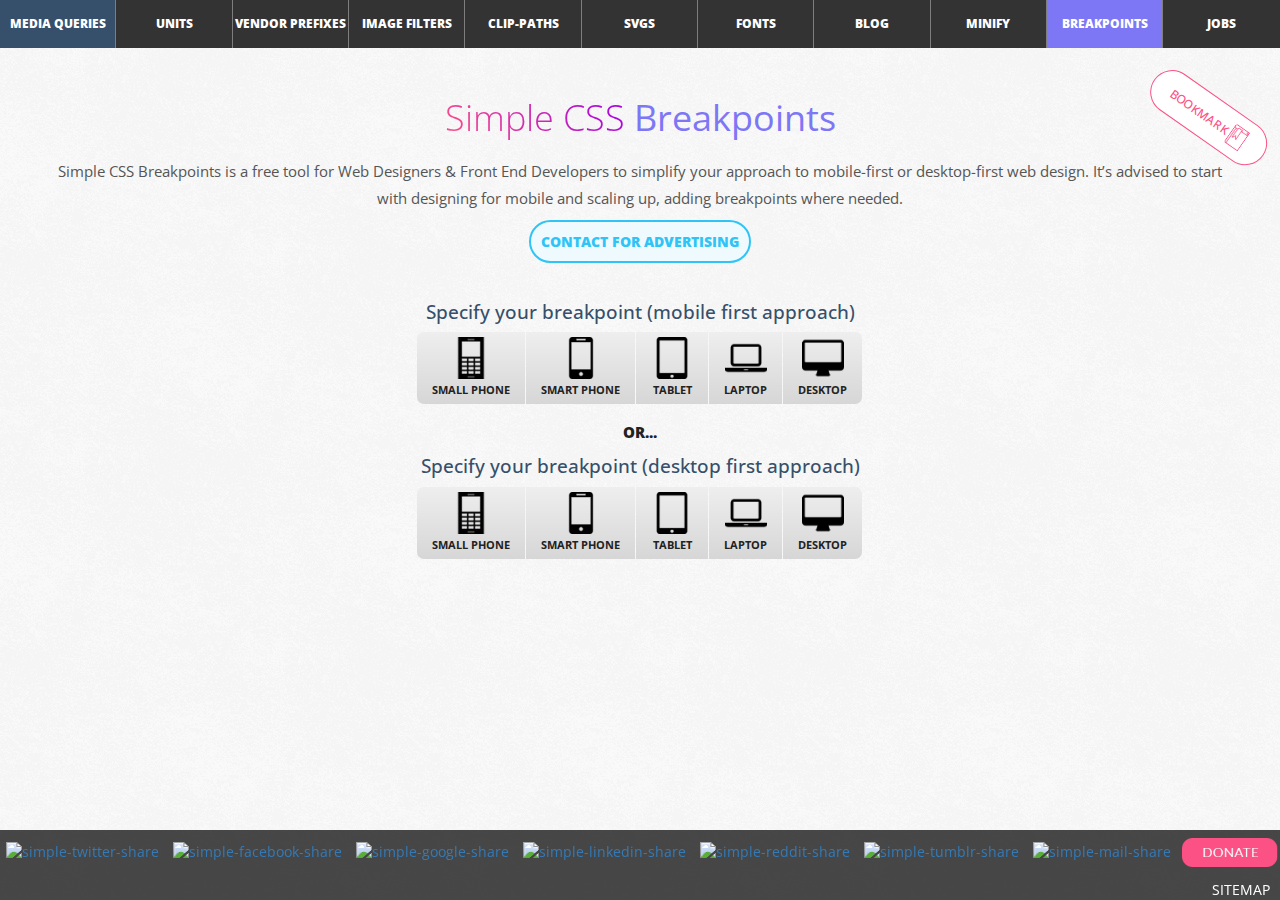
==== breakpoints.html @ bc3129d6 "all" ====
<!doctype html>
<html lang="en-US" class="export">
<head>
<script async src="//pagead2.googlesyndication.com/pagead/js/adsbygoogle.js"></script>
<script>
//window.location = "http://www.simplecss.eu/breakpoints.html";
</script>
  <meta charset="utf-8">
  <meta http-equiv="pragma" content="no-cache" />
  <meta http-equiv="X-UA-Compatible" content="IE=edge,chrome=1">
  <meta name="viewport" content="width=device-width">

  <meta name="description" content="CSS Browser Breakpoint Media Query Generator for creating media queries for the common browser breakpoint dimensions.">
  <title>CSS browser breakpoints generator</title>

  <meta itemprop="name" content="Simple CSS">
  <meta itemprop="description" content="Simple CSS Generator for returning CSS code for media queries, vendor prefixes and browser breakpoints.">
  <meta property="og:title" content="Simple CSS">
  <meta property="og:url" content="http://simplecss.eu">
  <meta property="og:site_name" content="Simple CSS">
  <meta property="og:description" content="Simple CSS Generator for returning CSS code for media queries, vendor prefixes and browser breakpoints.">
  <meta name="twitter:site" content="@simplecss">
  <meta name="twitter:description" content="Simple CSS Generator for returning CSS code for media queries, vendor prefixes and browser breakpoints.">
  <meta name="twitter:title" content="Simple CSS">
  <meta name="twitter:url" content="http://simplecss.eu">
  <meta name="twitter:creator" content="@michaelgannon90">
  <meta name="keywords" content="simple, css, css media query generator, generator, easy css, tool, productivity, template, popular, devices">

  <meta name="keywords" content="simple, css, css media query generator, generator, easy css, tool, productivity, template, popular, devices">
  <meta name="description" content="A simple CSS media query generator for every device. It also includes typical browser breakpoint sizes.">

  <script src="https://code.jquery.com/jquery-2.2.3.min.js"></script>

  <!-- Latest compiled and minified CSS -->
  <link rel="stylesheet" href="https://maxcdn.bootstrapcdn.com/bootstrap/3.3.7/css/bootstrap.min.css" integrity="sha384-BVYiiSIFeK1dGmJRAkycuHAHRg32OmUcww7on3RYdg4Va+PmSTsz/K68vbdEjh4u" crossorigin="anonymous">

  <!-- Latest compiled and minified JavaScript -->
  <script src="https://maxcdn.bootstrapcdn.com/bootstrap/3.3.7/js/bootstrap.min.js" integrity="sha384-Tc5IQib027qvyjSMfHjOMaLkfuWVxZxUPnCJA7l2mCWNIpG9mGCD8wGNIcPD7Txa" crossorigin="anonymous"></script>

    <!-- Isotope does not require any CSS files -->
  <link rel="stylesheet" href="css/master.css?ver=1.1" media="screen">
  <link href='https://fonts.googleapis.com/css?family=Open+Sans:400,300,700' rel='stylesheet' type='text/css'>
</head>


<body id="main-container" class="page--index" data-page="index">
    <a id="bookmarkme" href="#" rel="sidebar" title="bookmark this page"><span id="b-text">Bookmark</span><img id="bookmark" alt="simple-bookmark" src="img/agenda.png"> </a>

<div id="pagina">
        <div class="barra-menu">
            <!-- Boton Desplegar/Replegar menú -->  <a href="#" id="btn-drop" class="btn-menu aln-centro">MENU</a>  
            <!-- Menú de navegación -->
            <ul id="submenu" class="lista-menu aln-centro">
                <li><a id="med" href="index.html">Media Queries</a></li>
                <li><a id="pxtoems" href="pxtoems.html">Units</a></li>
                <li><a id="ven" href="prefix.html">Vendor Prefixes</a></li>
                <li><a id="fil" href="filter.html">Image Filters</a></li>
                <li><a id="clip" href="clip-path.html">Clip-paths</a></li>
                <li><a id="svg" href="svg-generator.html">SVGs</a></li>
                <li><a id="fonts" href="fontface-generator.html">Fonts</a></li>
                <li><a target="_blank" id="blog" href="http://blog.simplecss.eu">Blog</a></li>
                <li><a id="min" href="minify.html">Minify</a></li>
                <li><a id="break" href="breakpoints.html" style="background-color: #7D77F6;">Breakpoints</a></li>
                <li><a id="job" href="jobs.php">Jobs</a></li>
            </ul>
        </div>
    </div>

<div class="hero">
<div class="primary-content">
  <script async src="//pagead2.googlesyndication.com/pagead/js/adsbygoogle.js"></script>
<!-- Responsive -->
<ins class="adsbygoogle"
     style="display:block"
     data-ad-client="ca-pub-3919315193284770"
     data-ad-slot="5046702043"
     data-ad-format="auto"></ins>

<script async src="//pagead2.googlesyndication.com/pagead/js/adsbygoogle.js"></script>
<!-- Responsive -->
<ins class="adsbygoogle"
     style="display:block"
     data-ad-client="ca-pub-3919315193284770"
     data-ad-slot="5046702043"
     data-ad-format="auto"></ins>
<script>
(adsbygoogle = window.adsbygoogle || []).push({});
</script>
  <h1 id="title" style="color: #7D77F6;">
    <span id="simple">Simple CSS</span> Breakpoints</h1>
    <p id="simple-intro">Simple CSS Breakpoints is a free tool for Web Designers & Front End Developers to simplify your approach to mobile-first or desktop-first web design. It’s advised to start with designing for mobile and scaling up, adding breakpoints where needed.

    </p>
    <p id="simple-intro-partner">
      <a href="https://mail.google.com/mail/?view=cm&fs=1&tf=1&to=hello@simplecss.eu">
        Contact for Advertising
      </a>
    </p>

  <div id="options-container">
          
          <div class="big-demo" data-js-module="hero-demo">
            <h3 id="sel-plat">Specify your breakpoint (mobile first approach)</h3>
            <div class="ui-group">
              <div id="breakpoints" class="button-group">
                <button value="Mobile" class="button is-checked" data-filter="*" onclick="smallPhone(this.value);"><img alt="small phone button" id="plat-img" src="img/small-phone.png"><br><span id="all">Small Phone</span></button>
                <button value="Mobile" class="button" data-filter=".iOS" onclick="smartPhone(this.value);"><img id="plat-img" alt="smart phone button" src="img/smart-phone.png"><br><span id="all">Smart phone</span></button>
                <button value="Mobile" class="button" data-filter=".android" onclick="tablet(this.value);"><img id="plat-img" alt="tablet button" src="img/tablet.png"><br><span id="all">Tablet</span></button>
                <button value="Mobile" class="button" data-filter=".windows" onclick="laptop(this.value);"><img id="plat-img" alt="laptop button" src="img/laptop.png"><br><span id="all">Laptop</span></button>
                <button value="Mobile" class="button" id="screen-button" onclick="largeDesktop(this.value);"><img id="plat-img" alt="desktop button" src="img/desktop.png"><br><span id="all">Desktop</span>
                </button>
              </div>
            </div>
              
            <h3 id="or">or...</h3>
            <h3 id="sel-plat">Specify your breakpoint (desktop first approach)</h3>
            <div class="ui-group">
              <div id="breakpoints" class="button-group">
                <button value="Desktop" class="button is-checked" data-filter="*" onclick="smallPhone(this.value);"><img alt="small phone button" id="plat-img" src="img/small-phone.png"><br><span id="all">Small Phone</span></button>
                <button value="Desktop" class="button" data-filter=".iOS" onclick="smartPhone(this.value);"><img id="plat-img" alt="smart phone button" src="img/smart-phone.png"><br><span id="all">Smart phone</span></button>
                <button value="Desktop" class="button" data-filter=".android" onclick="tablet(this.value);"><img id="plat-img" alt="tablet button" src="img/tablet.png"><br><span id="all">Tablet</span></button>
                <button value="Desktop" class="button" data-filter=".windows" onclick="laptop(this.value);"><img id="plat-img" alt="laptop button" src="img/laptop.png"><br><span id="all">Laptop</span></button>
                <button value="Desktop" class="button" id="screen-button" onclick="largeDesktop(this.value);"><img id="plat-img" alt="desktop button" src="img/desktop.png"><br><span id="all">Desktop</span>
                </button>
              </div>
            </div>
<!--             <div id="qards">
              <a href="http://designmodo.com/shop/?u=2593" rel="nofollow" title="Shop" target="_blank"><img alt="affiliate-ad" src="http://designmodo.com/img/affiliate/shop_125_125.jpg" border="0"  width="125" height="125" alt="Shop" /></a>
            </div>
            <div id="flat">
              <a href="http://designmodo.com/shop/?u=2593" rel="nofollow" title="Slides" target="_blank"><img alt="affiliate-ad" src="http://designmodo.com/img/affiliate/slides_125_125.jpg" border="0"  width="125" height="125" alt="Slides" /></a>
            </div> 
            <div id="shop">
              <a href="http://designmodo.com/shop/?u=2593" rel="nofollow" title="Qards" target="_blank"><img alt="affiliate-ad" src="http://designmodo.com/img/affiliate/qards_125_125.jpg" border="0"  width="125" height="125" alt="Qards" /></a>
            </div>
            <div id="slides">
              <a href="http://designmodo.com/shop/?u=2593" rel="nofollow" title="Flat UI Pro" target="_blank"><img alt="affiliate-ad" src="http://designmodo.com/img/affiliate/flatui_125_125.jpg" border="0"  width="125" height="125" alt="Flat UI Pro" /></a>
            </div>  -->

              <div class="big-demo" data-js-module="hero-demo">

              <!-- Modal -->
              <div id="myModal" class="modal fade" role="dialog">
                <div class="modal-dialog">

                  <!-- Modal content-->
                  <div class="modal-content">
                    <div class="modal-header">
                      <button type="button" class="close" data-dismiss="modal">&times;</button>
                      <h4 class="modal-title">Here is your Browser breakpoint</h4>
                    </div>
                    <div class="modal-body">
                      <p>
                        <textarea id="gen-media" class="copyTarget" style="width: 100%; resize: none;"></textarea>
                      </p>
                    </div>
                    <div class="modal-footer">
                      <button type="button" class="btn btn-default" data-dismiss="modal">Close</button>
                      <button id="copy-button" class="btn btn-primary" data-clipboard-action="copy" data-clipboard-target="textarea">Copy</button>
                    </div>
                  </div>

                </div>
              </div>

        </div>
        </div>

  </div>

</div>

    </div>
  </div>

  </div>

<!-- Looking for isotope.js? Use isotope.pkgd.min.js -->
<!-- Isotope does NOT require jQuery. But it does make things easier -->

<!-- <script src="js/isotope-docs.min.js"></script> -->
<script src="js/master.js?ver=1.1"></script>
<!-- <script src="js/clipboard.min.js"></script> -->

<script>
  (function(i,s,o,g,r,a,m){i['GoogleAnalyticsObject']=r;i[r]=i[r]||function(){
  (i[r].q=i[r].q||[]).push(arguments)},i[r].l=1*new Date();a=s.createElement(o),
  m=s.getElementsByTagName(o)[0];a.async=1;a.src=g;m.parentNode.insertBefore(a,m)
  })(window,document,'script','https://www.google-analytics.com/analytics.js','ga');

  ga('create', 'UA-83159967-2', 'auto');
  ga('send', 'pageview');

</script>

<script type="text/javascript">

$('.grid').isotope({
    masonry: {
    columnWidth: '.grid-sizer',
    gutter: '.gutter-sizer'
  },
  itemSelector: '.grid-item',
  percentPosition: true
});

$(window).resize(function () {

  if ($('#myModal').hasClass('in')){
    var viewportWidth = $(window).width();
    var viewportHeight = $(window).height();

    getMediaQuery(viewportWidth, viewportHeight);
  }
});

function yourScreen(){
  var viewportWidth = $(window).width();
  var viewportHeight = $(window).height();

  getMediaQuery(viewportWidth, viewportHeight);
}

function yourAR(){
  var viewportWidth = $(window).width();
  var viewportHeight = $(window).height();
  var ar = viewportWidth/viewportHeight;

  var widthValue = Math.round(viewportWidth/viewportWidth*ar);
  var heightValue = Math.round(viewportWidth/viewportHeight*ar);


  var media = "@media only screen ";
  var maxWidth = "   " + "and (device-aspect-ratio: " + heightValue + "/" + widthValue + ")" + "{";
  var css = "   " + "/* Styles here */" ;
  var brack = "\n" + "}";

   $('#gen-media').text(media + "\n" + maxWidth + "\n" + css + brack);
      $('#myModal').modal();
}

  var clipboard = new Clipboard('.btn', {
        target: function() {
            return document.querySelector('textarea#gen-media');
        }
    });

    $( "#copy-button" ).click(function() {
      $("#copy-button").text("Copied!");
      $("#copy-button").css("background-color", "#FC5185").css("border-color", "#FC5185").css("font-weight", "900");
    });

    clipboard.on('success', function(e) {
        //console.log(e);
    });

    clipboard.on('error', function(e) {
        //console.log(e);
    });
</script>

<footer id="footer-container">
    <div id="share-buttons">

     <!-- Twitter -->
    <a href="https://twitter.com/share?url=http://simplecss.eu&amp;text=CSS%20Generator:%20&amp;hashtags=simplecss" target="_blank">
        <img alt="simple-twitter-share" src="https://simplesharebuttons.com/images/somacro/twitter.png" alt="Twitter" />
    </a>

    <!-- Facebook -->
    <a href="http://www.facebook.com/sharer.php?u=http://simplecss.eu" target="_blank">
        <img alt="simple-facebook-share" src="https://simplesharebuttons.com/images/somacro/facebook.png" alt="Facebook" />
    </a>
    
    <!-- Google+ -->
    <a href="https://plus.google.com/share?url=http://simplecss.eu" target="_blank">
        <img alt="simple-google-share" src="https://simplesharebuttons.com/images/somacro/google.png" alt="Google" />
    </a>
    
    <!-- LinkedIn -->
    <a href="http://www.linkedin.com/shareArticle?mini=true&amp;url=http://simplecss.eu" target="_blank">
        <img alt="simple-linkedin-share" src="https://simplesharebuttons.com/images/somacro/linkedin.png" alt="LinkedIn" />
    </a>
    
    <!-- Reddit -->
    <a href="http://reddit.com/submit?url=http://simplecss.eu&amp;title=Simple Share Buttons" target="_blank">
        <img alt="simple-reddit-share" src="https://simplesharebuttons.com/images/somacro/reddit.png" alt="Reddit" />
    </a>

    
    <!-- Tumblr-->
    <a href="http://www.tumblr.com/share/link?url=http://simplecss.eu&amp;title=Simple Share Buttons" target="_blank">
        <img alt="simple-tumblr-share" src="https://simplesharebuttons.com/images/somacro/tumblr.png" alt="Tumblr" />
    </a>


    <!-- Email -->
    <a href="mailto:?Subject=Simple Share Buttons&amp;Body=I%20saw%20this%20and%20thought%20of%20you!%20 http://simplecss.eu">
        <img alt="simple-mail-share" src="https://simplesharebuttons.com/images/somacro/email.png" alt="Email" />
    </a>

    <form id="donate-button" action="https://www.paypal.com/cgi-bin/webscr" method="post" target="_top">
      <input type="hidden" name="cmd" value="_s-xclick">
      <input type="hidden" name="hosted_button_id" value="CU55YNWUKVAQU">
      <input id="donate" type="image" src="img/button.png" border="none" name="submit" alt="PayPal - The safer, easier way to pay online!">
    </form>
    <a id="sitemap" href="sitemap.html">
        Sitemap    
    </a>
    
</div>

</footer>

<script type="text/javascript">
  var images = ['1.png', '2.png', '3.png', '4.png', '5.png', '6.png', '7.png', '8.png', '9.png', '10.png', '11.png', '12.png', '13.png', '15.png', '18.png' , '19.png' , '20.png' , '21.png' , '22.png' , '23.png' , '24.png' , '25.png' , '26.png' , '27.png' ];

 $('body').css({'background-image': 'url(img/' + images[Math.floor(Math.random() * images.length)] + ')'});
</script>
<script>
$(document).ready(function () {
      
    /* Toggle menú de móviles  */
    $('#btn-drop').on('click', function (e) {
        e.preventDefault();
        $('#submenu').slideToggle(500);
    }); // fin click
    
    /* Hacer visible el menú al agrandar */
    $(window).resize(function () {
        if (innerWidth >= 480) {
            if ($('#submenu').css('display') == 'none') {
                $('#submenu').removeAttr('style');
            }
        }
    }); // fin resize
});
</script>
</body>
</html>
---- css/master.css ----
@charset "UTF-8";h3#prompt,ul.topnav li a{font-weight:900;text-align:center;text-transform:uppercase}h1:first-child,h3#prompt{margin-top:0}a#bookmarkme,h3#or,h3#prompt,h4,span#link,ul.topnav li a{text-transform:uppercase}.menu,.site-nav,.vertical-list{list-style:none}.barra-menu,svg:not(:root),ul.topnav{overflow:hidden}.glyphicon,body{-moz-osx-font-smoothing:grayscale}.form-control-feedback,.notification,.static-banner,a.btn.disabled,fieldset[disabled] a.btn{pointer-events:none}@font-face{font-family:courier;src:url(../fonts/courier.ttf)}body{-webkit-font-smoothing:antialiased;height:100vh;font-family:'Open Sans',sans-serif!important}p#simple-intro{line-height:1.8;color:#555;font-size:15px;margin:0 0 10px;padding:10px;text-align:center}div#flat,div#qards{position:fixed;left:0}div#filter-container{padding-bottom:60px}div#qards,div#shop{top:45%}div#flat,div#slides{top:70%}div#shop,div#slides{position:fixed;right:0}h3#prompt{font-size:15px;color:#fc5185}@media only screen and (max-width :1355px){div#flat,div#qards,div#shop,div#slides{display:none}}a#bookmarkme:focus,a#bookmarkme:hover,a#mail-link:hover{color:#fc5185!important}a#mail-link{color:#3d289b}.grid-item,.grid-sizer{width:22%}.gutter-sizer{width:4%}div#nav{text-align:center;background:rgba(0,0,0,.7);position:fixed;top:0;width:100%;padding:10px;z-index:10}span#modalFooter{font-size:14px;color:#9a9a9a}ul.topnav{list-style-type:none;margin:0;padding:0;background-color:#333;text-align:center}button,hr,input{overflow:visible}ul.topnav li{display:inline}ul.topnav li a{display:inline-block;color:#fff;padding:14px 16px;text-decoration:none;transition:.3s;font-size:13px}span#quick,span#quick-height,span#quick-width{-webkit-transition:all .5s ease-in-out;-moz-transition:all .5s ease-in-out;-o-transition:all .5s ease-in-out;-ms-transition:all .5s ease-in-out}ul.topnav li a:hover{background-color:#fc5185}ul.topnav li.icon{display:none}@media screen and (max-width:680px){ul.topnav li:not(:first-child){display:none}ul.topnav li.icon{float:right;display:inline-block}ul.topnav.responsive{position:relative}ul.topnav.responsive li.icon{position:absolute;right:0;top:0}ul.topnav.responsive li{float:none;display:inline}ul.topnav.responsive li a{display:block;text-align:center}}img#bookmark{width:22px}span#b-text{position:relative;top:2px}a#bookmarkme{position:absolute;top:80px;right:20px;font-weight:500;color:#fc5185;font-size:12px;background:#fff;padding:10px 20px;border-radius:120px;border:1px solid #fc5185;-webkit-transform-origin:0 0;-moz-transform-origin:0 0;-ms-transform-origin:0 0;-o-transform-origin:0 0;transform-origin:0 0;-webkit-transform:rotate(-35deg) translate(-92px,22px);-moz-transform:rotate(-35deg) translate(-92px,22px);-ms-transform:rotate(-35deg) translate(-92px,22px);-o-transform:rotate(-35deg) translate(-92px,22px);transform:rotate(35deg) translate(22px,-38px)}.buy-button,form{position:relative}span#quick,span#quick-height,span#quick-width{visibility:hidden;opacity:0;transition:all .5s ease-in-out}span#link{color:#fff;padding:0 36px;font-weight:900;font-size:13px}h3#or{text-align:center;font-weight:900;color:#222;font-size:15px;margin-top:5px;margin-bottom:-5px}div#options-container{margin-top:50px}h5.name{display:none}img#plat-img{width:42px}form{top:43px}input#donate{width:100px}button#screen-button{border-radius:0 .5em .5em 0}button.button{outline:0!important}.grid{margin-left:40px;margin-bottom:120px}div#share-buttons{background:rgba(51,51,51,.9)!important}textarea#gen-media{font-family:courier;font-weight:900;font-size:16px;background:#333;color:#fff;outline:0!important;height:200px}::selection{background:#FC5185;color:#F5F5F5}#share-buttons img{width:40px;padding:5px;border:0!important;display:inline;text-align:center!important;margin-top:-14px}#share-buttons,.buy-button,.buy-button__price,.call-out:before,.grid--counting .grid-item:before,.grid-item .number,.grid-multi-item .number,.quick-holder,.ui-group,h1#title,h3#sel-plat,input#search{text-align:center}article,aside,details,figcaption,figure,footer,header,main,menu,nav,section,summary{display:block}audio,canvas,progress,video{display:inline-block}a:active,a:hover{outline:0}abbr[title]{text-decoration:underline;text-decoration:underline dotted}mark{color:#000}@media only screen and (max-width :880px){a#bookmarkme{display:none}}.buy-button,.buy-button__for,.duo:after{display:block}button,input,select,textarea{font:inherit;margin:0}input#search{width:100%;font-size:20px;outline:0!important;border-radius:.5em;border:1px solid #e2e2e2}[type=reset],[type=submit],button,html [type=button]{-webkit-appearance:button}[type=button]::-moz-focus-inner,[type=reset]::-moz-focus-inner,[type=submit]::-moz-focus-inner,button::-moz-focus-inner{border-style:none;padding:0}[type=button]:-moz-focusring,[type=reset]:-moz-focusring,[type=submit]:-moz-focusring,button:-moz-focusring{outline:ButtonText dotted 1px}legend{box-sizing:border-box;max-width:100%;white-space:normal}[type=checkbox],[type=radio]{box-sizing:border-box;padding:0}[type=number]::-webkit-inner-spin-button,[type=number]::-webkit-outer-spin-button{height:auto}[type=search]{-webkit-appearance:textfield;outline-offset:-2px}[type=search]::-webkit-search-cancel-button,[type=search]::-webkit-search-decoration{-webkit-appearance:none}::-webkit-input-placeholder{color:inherit;opacity:.54}::-webkit-file-upload-button{-webkit-appearance:button;font:inherit}html,pre code{line-height:1.5}html.export{font-family:sans-serif;font-size:15px}.element-item.windows{background:#00adef}.element-item.android{background:#a4c639}.element-item.iOS{background:#bebebe}a,a code{color:#FB4;text-decoration:none}a:active,a:active code{color:#1FB;background:#161615}h4{letter-spacing:.1em}code,pre{background:#161615}code{line-height:1.2}pre code{background:0 0}a code{background:#A2C;color:#fff}a:hover code{color:#fff;background:#D26}@media screen and (min-width:768px){html{font-size:19px}html.export{font-size:16px}code,kbd,pre{font-size:15px}}code .string,code .tag .value{color:#0C4}code .cp,code .literal,code .number{color:#38F}code .keyword{color:#F73}code .attribute,code .kd{color:#DC8}code .title{color:#9CF}code .params{color:#98D}code .regexp{color:#FC8}code .o{color:#F63}code .nb{color:#AA97AC}code .built_in{color:#DD8}code .comment{color:#999;font-style:italic}.icon,[data-icon]:before{font-family:icomoon;speak:none;font-style:normal;font-variant:normal;line-height:1;-webkit-font-smoothing:antialiased;font-weight:400;text-transform:none}code .tag{color:#6CF}code .id{color:#ABC}code .class,code .selector-class{color:#C95}code .rules{color:#FED}code .m{color:#DE8E50}code .nd{color:#9FAD7E}code .hexcolor{color:#F63}code .at_rule{color:#088}code .isotope_var{color:#F3F}code .jquery_var{color:#DF8}code .isotope_keyword{color:#0FF;text-decoration:underline}.code-display code{font-size:18px}@font-face{font-family:Texta;font-weight:700;font-style:normal;src:url(../fonts/2D333F_0_0.woff2) format('woff2'),url(../fonts/2D333F_0_0.woff) format('woff')}@font-face{font-family:Texta;font-weight:400;font-style:italic;src:url(../fonts/2D333F_1_0.woff2) format('woff2'),url(../fonts/2D333F_1_0.woff) format('woff')}@font-face{font-family:Texta;src:url(../fonts/2D333F_2_0.woff2) format('woff2'),url(../fonts/2D333F_2_0.woff) format('woff')}@font-face{font-family:icomoon;src:url(../fonts/icomoon.eot);src:url(../fonts/icomoon.eot?#iefix) format('embedded-opentype'),url(../fonts/icomoon.woff) format('woff'),url(../fonts/icomoon.ttf) format('truetype'),url(../fonts/icomoon.svg#icomoon) format('svg');font-weight:400;font-style:normal}[data-icon]:before{content:attr(data-icon)}.buy-button__for,.call-out:before,dfn{font-style:italic}.icon-file-download:before{content:"\e001"}.icon-folder-download:before{content:"\e002"}.icon-github:before{content:"\e000"}.duo:after,.grid:after{content:'';clear:both}.main h1{font-size:3.8rem}.main h2{font-size:1.6rem;font-weight:400;border-top:2px solid #484542;padding-top:1.1em;margin-top:1.4em}.main h2:target{padding-left:.5em;background:#D26;color:#fff}.bootstrap-3__col-xs-12,.bootstrap-3__col-xs-4,.bootstrap-3__col-xs-6,.bootstrap-3__col-xs-8,.bootstrap-3__container-fluid{padding-right:15px;padding-left:15px}.main h3{font-size:1.3rem;border-top:1px solid #484542;padding-top:.8em;margin:1.4em 0 .5em}@media screen and (min-width:800px){.main{padding-top:20px;min-height:540px}.main h2{font-size:2.4rem}.main h3{font-size:1.5rem;padding-top:30px}}.instruction{font-size:18px;margin-bottom:.2em;color:#888}.bootstrap-3__container-fluid{margin-right:auto;margin-left:auto}.bootstrap-3__col-xs-4{width:33.333%}.bootstrap-3__col-xs-6{width:50%}.bootstrap-3__col-xs-8{width:66.666%}.bootstrap-3__grid-item-content{height:100px;background:#e6e5e4;border:2px solid #b6b5b4;border-color:hsla(0,0%,0%,.4)}.bootstrap-3__grid-item-content--height2{height:200px}@media (min-width:768px){.bootstrap-3__col-sm-4{width:33.333%}.bootstrap-3__col-sm-8{width:66.666%}}@media (min-width:992px){.bootstrap-3__col-md-3{width:25%}.bootstrap-3__col-md-6{width:50%}}.animate-item-size-item{float:left}.animate-item-size-item,.animate-item-size-item__content{width:60px;height:60px}.animate-item-size-item__content{background:#8DF;border:2px solid #333;border-color:hsla(0,0%,0%,.7);-webkit-transition:width .4s,height .4s;-moz-transition:width .4s,height .4s;-o-transition:width .4s,height .4s;transition:width .4s,height .4s}.animate-item-size-item:hover .animate-item-size-item__content{border-color:#fff;background:#4BF;cursor:pointer}.animate-item-size-item.is-expanded,.animate-item-size-item.is-expanded .animate-item-size-item__content{width:180px;height:120px}.animate-item-size-item.is-expanded{z-index:2}.animate-item-size-item.is-expanded .animate-item-size-item__content{background:#F90}.grid--animate-item-size-responsive .animate-item-size-item,.grid--animate-item-size-responsive .grid-sizer{width:20%}.grid--animate-item-size-responsive .animate-item-size-item.is-expanded .animate-item-size-item__content,.grid--animate-item-size-responsive .animate-item-size-item__content{width:100%;height:100%}.grid--animate-item-size-responsive .animate-item-size-item.is-expanded{width:60%}.buy-button{margin-bottom:10px;line-height:1.3em;border-radius:8px;padding:10px 100px 10px 10px;background:#161615;color:#1FB}.buy-button__price{position:absolute;right:0;top:0;height:100%;width:80px;border-radius:0 8px 8px 0;font-size:1.6em;background:#1BF;color:#fff;line-height:64px}.buy-button__price__dollar{font-size:.6em;margin-right:3px;vertical-align:top}.buy-button:hover{color:#FB4}.buy-button:hover .buy-button__price{background:#FB4}@media screen and (min-width:768px){.buy-button-trio{margin-top:40px;margin-bottom:50px}.buy-button-trio:after{content:'';display:block;clear:both}.buy-button-trio .buy-button{float:left;width:31.33%;margin-right:3%;transition:transform .2s;padding:20px 0 0}.buy-button-trio .buy-button:nth-child(3){margin-right:0}.buy-button-trio .buy-button>span{display:block;padding-left:10px;padding-right:10px}.buy-button-trio .buy-button__license,.buy-button-trio .buy-button__project{font-size:1.1em}.buy-button-trio .buy-button__title{font-size:1.9em;line-height:1.2}.buy-button-trio .buy-button__license{margin-bottom:15px}.buy-button-trio .buy-button__for{margin-bottom:20px;font-size:1.1em}.buy-button-trio .buy-button__price{position:relative;width:auto;font-size:2.4em;line-height:1.3;padding-top:15px;padding-bottom:10px;border-radius:0 0 8px 8px}.buy-button-trio .buy-button__price__dollar{position:relative;top:8px}.buy-button-trio .buy-button:hover{transform:translateY(-5px)}.duo__cell{float:left;width:48.5%}.duo__cell:first-child{margin-right:3%}.duo__cell--license-option p{margin-top:0}}.duo__cell{margin-bottom:10px}.duo--legal__plain{padding:0 .8em;background:#161615;color:#AAA}.duo--legal--first .duo--legal__official:before,.duo--legal--first .duo--legal__plain:before{display:block;padding-top:.5em;font-size:.88em;color:#888}.duo--legal--first .duo--legal__official:before{content:'Official legal copy'}.duo--legal--first .duo--legal__plain:before{content:'Plain English'}.edit-demo{clear:both;font-size:.92em}span#simple{color:#fc5185;background:-webkit-linear-gradient(-145deg,#a000e2,#FC5185);-webkit-background-clip:text;-webkit-text-fill-color:transparent;text-decoration:blink;font-weight:100}h1#title{color:#364F6B;margin-top:50px;font-weight:400}.element-item{position:relative;float:left;width:100px;height:100px;margin:5px;padding:10px;background:#888;color:#262524;border-radius:.5em;-o-transition:color .2s ease-out,background .2s ease-in-out;-ms-transition:color .2s ease-out,background .2s ease-in-out;-moz-transition:color .2s ease-out,background .2s ease-in-out;-webkit-transition:color .2s ease-out,background .2s ease-in-out;transition:color .2s ease-out,background .2s ease-in-out}.element-item:hover{background:#FC5185;-o-transition:color .2s ease-out,background .2s ease-in-out;-ms-transition:color .2s ease-out,background .2s ease-in-out;-moz-transition:color .2s ease-out,background .2s ease-in-out;-webkit-transition:color .2s ease-out,background .2s ease-in-out;transition:color .2s ease-out,background .2s ease-in-out;cursor:pointer}span#quick-height,span#quick-width{font-weight:900;color:#fc5185;transition:all .5s ease-in-out}.quick-holder{color:#fc5185;font-size:30px;position:fixed;width:100%;z-index:3;bottom:0px;-webkit-transition:all .5s ease-in-out;-moz-transition:all .5s ease-in-out;-o-transition:all .5s ease-in-out;-ms-transition:all .5s ease-in-out;transition:all .5s ease-in-out}form#donate-button{display:inline;top:6px}div#share-buttons{position:fixed;bottom:0;width:100%}.element-item>*{margin:0;padding:0}.element-item .name{position:absolute;left:10px;top:60px;text-transform:none;letter-spacing:0;font-size:.8em;font-weight:400}.element-item .symbol{position:absolute;left:10px;top:0;font-size:1em;font-weight:700;color:#fff}.element-item .number{position:absolute;right:8px;top:5px}.element-item .weight{position:absolute;left:10px;top:76px;font-size:.8em}.grid,.grid--has-banner{position:relative}.element-item.alkali{background:red}.element-item.alkaline-earth{background:#f90}.element-item.lanthanoid{background:#cbff00}.element-item.actinoid{background:#32ff00}.element-item.transition{background:#0f6}.element-item.post-transition{background:#00feff}.element-item.metalloid{background:#0065ff}.element-item.diatomic{background:#3200ff}.element-item.halogen{background:#cb00ff}.element-item.noble-gas{background:#ff0098}.fizzy-bear-shirt{margin:40px 0}.fizzy-bear-shirt__title{font-size:1.6rem}.fizzy-bear-shirt__image{display:block;max-width:100%;margin-bottom:10px}.gh-button{display:inline-block;background:0 0;border:none;font-family:Helvetica,Arial,sans-serif;color:#333}.gh-button__stat,.gh-button__title{float:left;font-size:18px;font-weight:700;line-height:20px;padding:5px 10px;border:1px solid #d5d5d5}.gh-button__icon{height:21px;fill:#333;display:inline-block;vertical-align:bottom}.gh-button__title{background-color:#eee;background-image:linear-gradient(#fcfcfc,#eee);border-radius:4px 0 0 4px}.gh-button__icon--github-logo{margin-right:.2em}h4.modal-title{letter-spacing:1px;text-align:center;font-weight:600;font-size:18px;color:#888}.gh-button__stat{border-left:0;border-radius:0 4px 4px 0;background:#fff}.gh-button:hover{color:#333}.gh-button:hover .gh-button__title{background-color:#ddd;background-image:linear-gradient(#eee,#ddd)}.gh-button:hover .gh-button__stat{color:#4078c0}button.button{opacity:1;transition:opacity .5s ease-out;-moz-transition:opacity .5s ease-out;-webkit-transition:opacity .5s ease-out;-o-transition:opacity .5s ease-out}button.button:hover{opacity:.5}.gh-button:hover .gh-button__icon--star{fill:#4078c0}h3#sel-plat{color:#364F6B;font-size:19px}.grid:after{display:block}.grid--counting{counter-reset:item}.grid--counting .grid-item:before{counter-increment:item;content:counter(item);display:block;color:#555;padding-top:.2em;font-size:18px}.grid--horizontal{height:334px}.static-banner{position:absolute;left:10px;top:10px;background:hsla(210,100%,50%,.8);z-index:1;padding:2px 20px;color:#fff}.grid--has-stamp,.hero__big-button{position:relative}.grid--fixed-width{width:304px}.grid--fit-width{margin:0 auto}.grid--images .grid-sizer,.grid-image-item{width:33.33%}.grid-image-item{float:left}.grid-image-item img{display:block;max-width:100%}.grid-item{float:left;width:50px;height:50px;background:#e6e5e4;border:2px solid hsla(0,0%,0%,.4)}.grid-item--width2{width:100px}.grid-item--height2{height:100px}.grid-item--width3{width:150px}.grid-item--height3{height:150px}.grid-item--gigante{width:150px;height:200px}.grid--masonry-gutter-bottom .grid-item--height2,.grid--masonry-horizontal-gutter .grid-item--height2,.grid--packery-gutter .grid-item--height2{height:110px}.grid--clickable .grid-item:hover{border-color:#28F;background:#8CF;cursor:pointer}.grid-item .number{line-height:50px;color:#333;margin:0;font-size:1.3rem}.grid--fluid-5-col .grid-item,.grid--fluid-5-col .grid-sizer{width:20%}.grid--fluid-5-col .grid-item--width2{width:40%}.grid--has-gutter .grid-item--width2,.grid--packery-gutter .grid-item--width2{width:110px}.grid--masonry-gutter-bottom .grid-item{margin-bottom:10px}.grid--fluid-gutter .grid-item,.grid--fluid-gutter .grid-sizer{width:22%}.grid--fluid-gutter .gutter-sizer{width:4%}.grid--fluid-gutter .grid-item--width2{width:48%}.grid--masonry-horizontal-gutter-right .grid-item{margin-right:10px}.grid--masonry-horizontal-gutter-right .grid-item--width2{width:110px}.grid--cells-by-row-element-sizing .grid-item{width:13%}.grid--cells-by-row-element-sizing .grid-item--width2{width:23%}.grid--cells-by-row-element-sizing .grid-sizer{width:25%;height:110px}.grid--cells-by-column-element-sizing .grid-item{height:13%}.grid--cells-by-column-element-sizing .grid-item--width2{height:23%}.grid--cells-by-column-element-sizing .grid-sizer{height:25%;width:110px}.grid--fit-rows-gutter .grid-item--width2{width:110px}.grid--fit-rows-gutter .grid-item--width3{width:170px}.grid-item--filter-block-blue,.grid-item--filter-block-red{width:60px;height:60px}.grid--filter-blocks-large .grid-item--filter-block-blue,.grid--filter-blocks-large .grid-item--filter-block-red{width:80px;height:80px}.grid-item--filter-block-red{background:#D00}.grid-item--filter-block-blue{background:#19F}.grid-splash-item{float:left;width:100px;height:100px;margin:5px;padding:20px;background:red;color:#fff;font-size:3rem;font-weight:700;line-height:1}.grid-splash-item--width2{width:210px}.grid-splash-item--height2{height:210px}.grid-splash-item:nth-child(10n+0){background:red}.grid-splash-item:nth-child(10n+1){background:#f90}.grid-splash-item:nth-child(10n+2){background:#cbff00}.grid-splash-item:nth-child(10n+3){background:#32ff00}.grid-splash-item:nth-child(10n+4){background:#0f6}.grid-splash-item:nth-child(10n+5){background:#00feff}.grid-splash-item:nth-child(10n+6){background:#0065ff}.grid-splash-item:nth-child(10n+7){background:#3200ff}.grid-splash-item:nth-child(10n+8){background:#cb00ff}.grid-splash-item:nth-child(10n+9){background:#ff0098}.hero__title{font-size:4.6rem;line-height:1.2;letter-spacing:-.01em;margin-bottom:.1em}.hero__tagline{font-size:1.6rem;margin:0 0 .8em;line-height:1.2}.hero__big-button{display:block;padding:10px;font-size:1.2rem;background:#161615;color:#FB4;border-radius:8px;margin-bottom:10px}.hero__button-icon{vertical-align:bottom;width:40px;height:40px;margin-right:6px}.hero__button-icon path{fill:#FB4}.hero__big-button:hover{background:#4FB;color:#222}.hero__big-button:hover .hero__button-icon path{fill:#222}@media screen and (min-width:960px){.hero__title{font-size:7rem}.hero__tagline{font-size:2.1rem}.hero__big-button{font-size:1.3rem;line-height:1.5;padding:20px;margin-bottom:40px}}.in-use-grid .grid-sizer,.in-use-grid__item{width:23.5%}.in-use-grid .gutter-sizer{width:2%}.in-use-grid__item{background:#161615;float:left;margin-bottom:20px;border-radius:5px}.in-use-grid__item__title{margin:0;padding:10px}.in-use-grid__item__image{display:block;max-width:100%;border-radius:0 0 5px 5px}.metafizzy-wordmark{fill:#fff}.nav__title{float:left;margin:0;line-height:44px;font-size:1.5rem}.nav__title a{padding:0 .8em;display:block;color:#4FB}.nav__title a:hover{background:#D26;color:#fff}@media screen and (min-width:768px){.nav{position:absolute;left:0;top:39px;width:200px}.nav__title{line-height:1.25;float:none;font-size:2rem}.nav__title a{padding:7px 20px}.page--index .nav__title{visibility:hidden}}.notification{max-width:none;display:none;position:fixed;z-index:20;bottom:0;right:0;background:#A2C;padding:10px 20px;color:#fff;font-size:1.2rem;-webkit-transition:opacity .4s;transition:opacity .4s}.other-products{margin-bottom:30px}.other-products__product>a{position:relative;display:block;padding:0;background:#262524;border-radius:5px;color:#4BF}.other-products__product>a:hover{background:#1FB;color:#262524}.other-products__product>a:after{content:'';display:block;clear:both}.other-products__product__image{float:left;display:block;width:100%;max-width:140px;margin-right:1em;border-radius:5px 0 0 5px}.other-products__product__title{font-weight:700;font-size:2em;margin-bottom:.25em;margin-top:0;padding-top:5px}.other-products__product__description{line-height:1.2}.page-nav{padding:1em 10px;font-size:.8rem}.page-nav__item{display:inline-block}.page-nav__item:after{content:' •';margin:0 .3em;opacity:.5}.page-nav__item:last-child:after{content:none}.page-nav a{color:#4BF}.page-nav a:hover{color:#FB4}@media screen and (min-width:768px){.page-nav{list-style:none;padding:20px 0 0}.page-nav.is-fixed{position:fixed;left:0;top:0;width:200px}.page-nav__item{display:block;margin:0}.page-nav__item:after{content:none}.page-nav__item a{display:block;padding:3px 20px}.page-nav__item--h3 a,.page-nav__item--h4 a{padding-left:30px}}.primary-content{margin-left:10px;margin-right:10px;max-width:1200px}.main .primary-content>*{max-width:700px}.main .primary-content .example,.main .primary-content .go-wide{max-width:none}@media screen and (min-width:768px){.primary-content{margin-left:auto}.main .primary-content>*{max-width:900px}}@media screen and (min-width:960px){.primary-content{margin-right:auto}}.refactor-shirt{margin:40px 0}.refactor-shirt__title{font-size:1.6rem}.refactor-shirt__image{display:block;width:100%;max-width:1000px;margin-bottom:10px}.site-footer{position:relative;margin-top:60px;padding:50px 0;background:#161615;z-index:20}.site-footer__brand{padding:0 10px}.site-footer .metafizzy-logo{display:inline-block;width:50px}.site-footer .metafizzy-wordmark{display:inline-block;width:160px;height:auto}.site-footer__brand__link:hover .metafizzy-wordmark{fill:#4BF}.footer-copy{font-size:1.2rem}@media screen and (min-width:768px){.site-footer{min-height:240px}.site-footer__brand{width:200px;position:absolute;left:10px;top:50px}.site-footer .metafizzy-logo{display:block;width:100px;margin:20px auto 10px}.site-footer .metafizzy-wordmark{display:block;width:140px;margin:0 auto}}.site-nav{margin-bottom:0;padding:0}.site-nav:after{content:'';display:block;clear:both}.site-nav__item{display:block;float:left;line-height:44px}.site-nav__item__link{display:block;padding:0 1em}.site-nav__item__link:hover{background:#161615;color:#fff}.page--draggable .site-nav__item--draggable .site-nav__item__link,.page--events .site-nav__item--events .site-nav__item__link,.page--extras .site-nav__item--extras .site-nav__item__link,.page--faq .site-nav__item--faq a,.page--filtering .site-nav__item--filtering .site-nav__item__link,.page--layout .site-nav__item--layout .site-nav__item__link,.page--layout-modes .site-nav__item--layout-modes .site-nav__item__link,.page--license .site-nav__item--license .site-nav__item__link,.page--methods .site-nav__item--methods .site-nav__item__link,.page--options .site-nav__item--options .site-nav__item__link,.page--sorting .site-nav__item--sorting .site-nav__item__link{color:#4Bf;background:#161615}.sub-nav{display:none}@media screen and (min-width:768px){.site-nav__item{float:none;font-size:1.1rem;line-height:1.25}.site-nav__item__link{padding:7px 20px}.sub-nav-parent{position:relative;max-height:2em}.sub-nav{display:block;position:absolute;left:100%;top:0;list-style:none;width:0;overflow:hidden;opacity:0;transition:width .2s,opacity .2s;margin:0;padding:0}.sub-nav-parent:hover .sub-nav{opacity:1;width:190px;z-index:2}.sub-nav,.sub-nav-parent:hover{background:#161615}.sub-nav-parent>a:after{content:'...'}.sub-nav-parent:hover>a:after{content:none}.sub-nav__item__link{display:block;padding:5px 10px}.sub-nav__item{font-size:1rem}}.navbar-fixed-bottom .navbar-collapse,.navbar-fixed-top .navbar-collapse,.pre-scrollable{max-height:340px}span#all{text-shadow:none;font-weight:700;text-transform:uppercase;font-size:11px}.ui-group{display:block}.ui-group .button-group,.ui-group__title{display:inline-block}.ui-group__title{vertical-align:top;font-size:1.2rem;line-height:40px;margin:0 10px 0 0;font-weight:700}.variable{margin:.5em 0;padding:5px 10px;border-radius:5px;background:hsla(0,0%,100%,.1)}.variable__type{color:#ADF}.variable__description,.variable__type{margin-left:10px}.variable__description:before,.variable__type:before{content:'·';padding-right:.4em;display:inline-block}.call-out{border-top:2px solid #FB4;border-bottom:2px solid #FB4;padding-left:40px;position:relative;margin:20px 0}.call-out:before{content:'i';display:block;width:20px;height:20px;position:absolute;left:5px;top:20px;background:#FB4;border-radius:50%;color:#fff;font-family:Consolas,Georgia,serif}.call-out h2{margin-top:0;padding-top:10px;border-top:none}.call-out--chill{border-color:#1FB}.call-out--chill:before{background:#1FB}@media screen and (min-width:768px){.call-out{border:2px solid #FB4;padding:10px 20px 10px 80px;border-radius:6px;position:relative;margin:20px 0}.call-out--chill{border-color:#1FB}.call-out:before{width:40px;height:40px;left:20px;top:30px;font-size:1.9em;line-height:46px}}.button{display:inline-block;padding:5px 15px;margin-bottom:10px;background:#EEE;border:none;border-radius:7px;background-image:linear-gradient(to bottom,hsla(0,0%,0%,0),hsla(0,0%,0%,.1));color:#222;font-weight:500;text-shadow:0 1px #fff;cursor:pointer}.button:active{box-shadow:inset 0 1px 10px hsla(0,0%,0%,.8)}.button input[type=radio]{display:none}.button-group:after{content:'';display:block;clear:both}.button-group .button{float:left;border-radius:0;margin-right:1px}.button-group .button:first-child{border-radius:.5em 0 0 .5em}.button-group .button:last-child{border-radius:0 .5em .5em 0}[data-license-property]{color:#4BF}.color-shape{width:70px;height:70px;margin:5px;float:left}.color-shape.round{border-radius:35px}.color-shape.big.round{border-radius:75px}.color-shape.red{background:red}.color-shape.blue{background:#00f}.color-shape.yellow{background:#ff0}.color-shape.big,.color-shape.wide{width:150px}.color-shape.big,.color-shape.tall{height:150px}.grid-multi-item{float:left;width:100px;height:100px;background:#e6e5e4;border:2px solid #b6b5b4;border-color:hsla(0,0%,0%,.4)}.grid-multi-item[data-color=blue]{background:#19F}.grid-multi-item[data-color=red]{background:#D00}.grid-multi-item[data-color=yellow]{background:#FD0}.grid-multi-item .number{font-size:4rem;font-weight:600;color:#fff;padding-top:.1em;line-height:90px;margin:0}.stamp{position:absolute;width:30%;height:60px;background:orange;border:4px dotted #161615}.stamp--stamp-option-stamp1{left:30%;top:10px;width:20%;height:100px}.stamp--stamp-option-stamp2{right:10%;top:20px;width:70%;height:30px}.stamp--packery{right:20%;top:80px;width:45%;height:90px}.grid--stamp-methods .grid-item{opacity:.8}.stamp--stamp-methods{left:10px;top:10px}.vertical-list{margin:0;padding:0;border:2px solid #484542;background:hsla(0,0%,0%,.15)}.vertical-list__item{width:100%;border-top:1px solid #484542}.vertical-list__item>*{display:inline-block;padding:3px 4px}.vertical-list__item .name{width:20%}.vertical-list__item .symbol{width:10%}.vertical-list__item .weight{width:15%}.vertical-list__item .number{width:10%}.vertical-list__item .category{width:25%}@media only screen and (max-width :473px){span#modalFooter{display:none}.button{padding:5px 10px}#share-buttons img{width:35px}}@media only screen and (max-width :400px){img#plat-img{width:35px}span#all{font-size:10px}.primary-content{margin-left:0!important;margin-right:0!important}h3#sel-plat{color:#364F6B;font-size:16px}div#options-container{margin-top:20px}h3#or{font-size:12px}input#donate{width:80px}h1#title{padding:0 65px;font-size:30px}.button{padding:5px}.grid{margin-left:25px}}.menu,td,th{padding:0}.clearfix:after,.clearfix:before{display:table}.pagina{width:80%;margin:auto;background-color:#eee}.menu,body,figure{margin:0}.barra-menu{width:100%;background-color:#666}pre,textarea{overflow:auto}.menu{display:block;width:100%;background-color:#333}.lista-menu li{display:inline-block;float:left;width:9.09%;border-right:1px solid #7E7E7E;-webkit-box-sizing:border-box;-moz-box-sizing:border-box;box-sizing:border-box}.lista-menu li:last-child{border-right:none}.btn-menu,.lista-menu a{display:block;width:100%;height:4em;line-height:4em;text-decoration:none;color:#fff;background-color:#333;font-size:12px;font-weight:900;text-transform:uppercase}a#btn-drop,b,optgroup,strong{font-weight:700}.btn-menu{display:none}.aln-izquierda{text-align:left}.aln-centro{text-align:center}.aln-derecha{text-align:right}.lista-menu a#med:hover{background-color:#364F6B}.lista-menu a#ven:hover{background-color:#3D289B}.lista-menu a#fil:hover{background-color:#28C7FA}.lista-menu a#pxtoems:hover{background-color:#47D0BD}.lista-menu a#clip:hover{background-color:#5E89EF}.lista-menu a#break:hover{background-color:#7D77F6;}@media screen and (max-width:480px){#pagina{width:100%}.btn-menu{display:block;background-color:#333}#submenu{display:none}.lista-menu li{display:block;width:100%;border-bottom:1px solid #7E7E7E}}hr,img{border:0}a#btn-drop{font-size:14px}a:focus,a:hover{color:#fff!important;text-decoration:none!important}ul#submenu{padding-left:0!important}/*!
 * Bootstrap v3.3.7 (http://getbootstrap.com)
 * Copyright 2011-2016 Twitter, Inc.
 * Licensed under MIT (https://github.com/twbs/bootstrap/blob/master/LICENSE)
 *//*! normalize.css v3.0.3 | MIT License | github.com/necolas/normalize.css */html{font-family:sans-serif;-webkit-text-size-adjust:100%;-ms-text-size-adjust:100%}article,aside,details,figcaption,figure,footer,header,hgroup,main,menu,nav,section,summary{display:block}audio,canvas,progress,video{vertical-align:baseline}audio:not([controls]){display:none;height:0}[hidden],template{display:none}a{-webkit-text-decoration-skip:objects;background-color:transparent}h1{margin:.67em 0}mark{background:#ff0}sub,sup{position:relative;font-size:75%;line-height:0;vertical-align:baseline}sup{top:-.5em}sub{bottom:-.25em}img{vertical-align:middle}hr{height:0;-webkit-box-sizing:content-box;-moz-box-sizing:content-box;box-sizing:content-box}*,:after,:before,input[type=checkbox],input[type=radio]{-webkit-box-sizing:border-box;-moz-box-sizing:border-box}pre{white-space:pre-wrap}code,kbd,pre,samp{font-size:1em}button,input,optgroup,select,textarea{margin:0;font:inherit;color:inherit}.glyphicon,address{font-style:normal}button,select{text-transform:none}button,html input[type=button],input[type=reset],input[type=submit]{-webkit-appearance:button;cursor:pointer}button[disabled],html input[disabled]{cursor:default}button::-moz-focus-inner,input::-moz-focus-inner{padding:0;border:0}input[type=checkbox],input[type=radio]{box-sizing:border-box;padding:0}input[type=number]::-webkit-inner-spin-button,input[type=number]::-webkit-outer-spin-button{height:auto}input[type=search]::-webkit-search-cancel-button,input[type=search]::-webkit-search-decoration{-webkit-appearance:none}table{border-spacing:0;border-collapse:collapse}/*! Source: https://github.com/h5bp/html5-boilerplate/blob/master/src/css/main.css */@media print{blockquote,img,pre,tr{page-break-inside:avoid}*,:after,:before{color:#000!important;text-shadow:none!important;background:0 0!important;-webkit-box-shadow:none!important;box-shadow:none!important}a,a:visited{text-decoration:underline}a[href]:after{content:" (" attr(href) ")"}abbr[title]:after{content:" (" attr(title) ")"}a[href^="javascript:"]:after,a[href^="#"]:after{content:""}blockquote,pre{border:1px solid #999}thead{display:table-header-group}img{max-width:100%!important}h2,h3,p{orphans:3;widows:3}h2,h3{page-break-after:avoid}.navbar{display:none}.btn>.caret,.dropup>.btn>.caret{border-top-color:#000!important}.label{border:1px solid #000}.table{border-collapse:collapse!important}.table td,.table th{background-color:#fff!important}.table-bordered td,.table-bordered th{border:1px solid #ddd!important}}.dropdown-menu,.modal-content{-webkit-background-clip:padding-box}.btn,.btn-danger.active,.btn-danger:active,.btn-default.active,.btn-default:active,.btn-info.active,.btn-info:active,.btn-primary.active,.btn-primary:active,.btn-warning.active,.btn-warning:active,.btn.active,.btn:active,.dropdown-menu>.disabled>a:focus,.dropdown-menu>.disabled>a:hover,.form-control,.navbar-toggle,.open>.dropdown-toggle.btn-danger,.open>.dropdown-toggle.btn-default,.open>.dropdown-toggle.btn-info,.open>.dropdown-toggle.btn-primary,.open>.dropdown-toggle.btn-warning{background-image:none}.img-thumbnail,body{background-color:#fff}@font-face{font-family:'Glyphicons Halflings';src:url(../fonts/glyphicons-halflings-regular.eot);src:url(../fonts/glyphicons-halflings-regular.eot?#iefix) format('embedded-opentype'),url(../fonts/glyphicons-halflings-regular.woff2) format('woff2'),url(../fonts/glyphicons-halflings-regular.woff) format('woff'),url(../fonts/glyphicons-halflings-regular.ttf) format('truetype'),url(../fonts/glyphicons-halflings-regular.svg#glyphicons_halflingsregular) format('svg')}.glyphicon{position:relative;top:1px;display:inline-block;font-family:'Glyphicons Halflings';font-weight:400;line-height:1;-webkit-font-smoothing:antialiased}.glyphicon-asterisk:before{content:"\002a"}.glyphicon-plus:before{content:"\002b"}.glyphicon-eur:before,.glyphicon-euro:before{content:"\20ac"}.glyphicon-minus:before{content:"\2212"}.glyphicon-cloud:before{content:"\2601"}.glyphicon-envelope:before{content:"\2709"}.glyphicon-pencil:before{content:"\270f"}.glyphicon-glass:before{content:"\e001"}.glyphicon-music:before{content:"\e002"}.glyphicon-search:before{content:"\e003"}.glyphicon-heart:before{content:"\e005"}.glyphicon-star:before{content:"\e006"}.glyphicon-star-empty:before{content:"\e007"}.glyphicon-user:before{content:"\e008"}.glyphicon-film:before{content:"\e009"}.glyphicon-th-large:before{content:"\e010"}.glyphicon-th:before{content:"\e011"}.glyphicon-th-list:before{content:"\e012"}.glyphicon-ok:before{content:"\e013"}.glyphicon-remove:before{content:"\e014"}.glyphicon-zoom-in:before{content:"\e015"}.glyphicon-zoom-out:before{content:"\e016"}.glyphicon-off:before{content:"\e017"}.glyphicon-signal:before{content:"\e018"}.glyphicon-cog:before{content:"\e019"}.glyphicon-trash:before{content:"\e020"}.glyphicon-home:before{content:"\e021"}.glyphicon-file:before{content:"\e022"}.glyphicon-time:before{content:"\e023"}.glyphicon-road:before{content:"\e024"}.glyphicon-download-alt:before{content:"\e025"}.glyphicon-download:before{content:"\e026"}.glyphicon-upload:before{content:"\e027"}.glyphicon-inbox:before{content:"\e028"}.glyphicon-play-circle:before{content:"\e029"}.glyphicon-repeat:before{content:"\e030"}.glyphicon-refresh:before{content:"\e031"}.glyphicon-list-alt:before{content:"\e032"}.glyphicon-lock:before{content:"\e033"}.glyphicon-flag:before{content:"\e034"}.glyphicon-headphones:before{content:"\e035"}.glyphicon-volume-off:before{content:"\e036"}.glyphicon-volume-down:before{content:"\e037"}.glyphicon-volume-up:before{content:"\e038"}.glyphicon-qrcode:before{content:"\e039"}.glyphicon-barcode:before{content:"\e040"}.glyphicon-tag:before{content:"\e041"}.glyphicon-tags:before{content:"\e042"}.glyphicon-book:before{content:"\e043"}.glyphicon-bookmark:before{content:"\e044"}.glyphicon-print:before{content:"\e045"}.glyphicon-camera:before{content:"\e046"}.glyphicon-font:before{content:"\e047"}.glyphicon-bold:before{content:"\e048"}.glyphicon-italic:before{content:"\e049"}.glyphicon-text-height:before{content:"\e050"}.glyphicon-text-width:before{content:"\e051"}.glyphicon-align-left:before{content:"\e052"}.glyphicon-align-center:before{content:"\e053"}.glyphicon-align-right:before{content:"\e054"}.glyphicon-align-justify:before{content:"\e055"}.glyphicon-list:before{content:"\e056"}.glyphicon-indent-left:before{content:"\e057"}.glyphicon-indent-right:before{content:"\e058"}.glyphicon-facetime-video:before{content:"\e059"}.glyphicon-picture:before{content:"\e060"}.glyphicon-map-marker:before{content:"\e062"}.glyphicon-adjust:before{content:"\e063"}.glyphicon-tint:before{content:"\e064"}.glyphicon-edit:before{content:"\e065"}.glyphicon-share:before{content:"\e066"}.glyphicon-check:before{content:"\e067"}.glyphicon-move:before{content:"\e068"}.glyphicon-step-backward:before{content:"\e069"}.glyphicon-fast-backward:before{content:"\e070"}.glyphicon-backward:before{content:"\e071"}.glyphicon-play:before{content:"\e072"}.glyphicon-pause:before{content:"\e073"}.glyphicon-stop:before{content:"\e074"}.glyphicon-forward:before{content:"\e075"}.glyphicon-fast-forward:before{content:"\e076"}.glyphicon-step-forward:before{content:"\e077"}.glyphicon-eject:before{content:"\e078"}.glyphicon-chevron-left:before{content:"\e079"}.glyphicon-chevron-right:before{content:"\e080"}.glyphicon-plus-sign:before{content:"\e081"}.glyphicon-minus-sign:before{content:"\e082"}.glyphicon-remove-sign:before{content:"\e083"}.glyphicon-ok-sign:before{content:"\e084"}.glyphicon-question-sign:before{content:"\e085"}.glyphicon-info-sign:before{content:"\e086"}.glyphicon-screenshot:before{content:"\e087"}.glyphicon-remove-circle:before{content:"\e088"}.glyphicon-ok-circle:before{content:"\e089"}.glyphicon-ban-circle:before{content:"\e090"}.glyphicon-arrow-left:before{content:"\e091"}.glyphicon-arrow-right:before{content:"\e092"}.glyphicon-arrow-up:before{content:"\e093"}.glyphicon-arrow-down:before{content:"\e094"}.glyphicon-share-alt:before{content:"\e095"}.glyphicon-resize-full:before{content:"\e096"}.glyphicon-resize-small:before{content:"\e097"}.glyphicon-exclamation-sign:before{content:"\e101"}.glyphicon-gift:before{content:"\e102"}.glyphicon-leaf:before{content:"\e103"}.glyphicon-fire:before{content:"\e104"}.glyphicon-eye-open:before{content:"\e105"}.glyphicon-eye-close:before{content:"\e106"}.glyphicon-warning-sign:before{content:"\e107"}.glyphicon-plane:before{content:"\e108"}.glyphicon-calendar:before{content:"\e109"}.glyphicon-random:before{content:"\e110"}.glyphicon-comment:before{content:"\e111"}.glyphicon-magnet:before{content:"\e112"}.glyphicon-chevron-up:before{content:"\e113"}.glyphicon-chevron-down:before{content:"\e114"}.glyphicon-retweet:before{content:"\e115"}.glyphicon-shopping-cart:before{content:"\e116"}.glyphicon-folder-close:before{content:"\e117"}.glyphicon-folder-open:before{content:"\e118"}.glyphicon-resize-vertical:before{content:"\e119"}.glyphicon-resize-horizontal:before{content:"\e120"}.glyphicon-hdd:before{content:"\e121"}.glyphicon-bullhorn:before{content:"\e122"}.glyphicon-bell:before{content:"\e123"}.glyphicon-certificate:before{content:"\e124"}.glyphicon-thumbs-up:before{content:"\e125"}.glyphicon-thumbs-down:before{content:"\e126"}.glyphicon-hand-right:before{content:"\e127"}.glyphicon-hand-left:before{content:"\e128"}.glyphicon-hand-up:before{content:"\e129"}.glyphicon-hand-down:before{content:"\e130"}.glyphicon-circle-arrow-right:before{content:"\e131"}.glyphicon-circle-arrow-left:before{content:"\e132"}.glyphicon-circle-arrow-up:before{content:"\e133"}.glyphicon-circle-arrow-down:before{content:"\e134"}.glyphicon-globe:before{content:"\e135"}.glyphicon-wrench:before{content:"\e136"}.glyphicon-tasks:before{content:"\e137"}.glyphicon-filter:before{content:"\e138"}.glyphicon-briefcase:before{content:"\e139"}.glyphicon-fullscreen:before{content:"\e140"}.glyphicon-dashboard:before{content:"\e141"}.glyphicon-paperclip:before{content:"\e142"}.glyphicon-heart-empty:before{content:"\e143"}.glyphicon-link:before{content:"\e144"}.glyphicon-phone:before{content:"\e145"}.glyphicon-pushpin:before{content:"\e146"}.glyphicon-usd:before{content:"\e148"}.glyphicon-gbp:before{content:"\e149"}.glyphicon-sort:before{content:"\e150"}.glyphicon-sort-by-alphabet:before{content:"\e151"}.glyphicon-sort-by-alphabet-alt:before{content:"\e152"}.glyphicon-sort-by-order:before{content:"\e153"}.glyphicon-sort-by-order-alt:before{content:"\e154"}.glyphicon-sort-by-attributes:before{content:"\e155"}.glyphicon-sort-by-attributes-alt:before{content:"\e156"}.glyphicon-unchecked:before{content:"\e157"}.glyphicon-expand:before{content:"\e158"}.glyphicon-collapse-down:before{content:"\e159"}.glyphicon-collapse-up:before{content:"\e160"}.glyphicon-log-in:before{content:"\e161"}.glyphicon-flash:before{content:"\e162"}.glyphicon-log-out:before{content:"\e163"}.glyphicon-new-window:before{content:"\e164"}.glyphicon-record:before{content:"\e165"}.glyphicon-save:before{content:"\e166"}.glyphicon-open:before{content:"\e167"}.glyphicon-saved:before{content:"\e168"}.glyphicon-import:before{content:"\e169"}.glyphicon-export:before{content:"\e170"}.glyphicon-send:before{content:"\e171"}.glyphicon-floppy-disk:before{content:"\e172"}.glyphicon-floppy-saved:before{content:"\e173"}.glyphicon-floppy-remove:before{content:"\e174"}.glyphicon-floppy-save:before{content:"\e175"}.glyphicon-floppy-open:before{content:"\e176"}.glyphicon-credit-card:before{content:"\e177"}.glyphicon-transfer:before{content:"\e178"}.glyphicon-cutlery:before{content:"\e179"}.glyphicon-header:before{content:"\e180"}.glyphicon-compressed:before{content:"\e181"}.glyphicon-earphone:before{content:"\e182"}.glyphicon-phone-alt:before{content:"\e183"}.glyphicon-tower:before{content:"\e184"}.glyphicon-stats:before{content:"\e185"}.glyphicon-sd-video:before{content:"\e186"}.glyphicon-hd-video:before{content:"\e187"}.glyphicon-subtitles:before{content:"\e188"}.glyphicon-sound-stereo:before{content:"\e189"}.glyphicon-sound-dolby:before{content:"\e190"}.glyphicon-sound-5-1:before{content:"\e191"}.glyphicon-sound-6-1:before{content:"\e192"}.glyphicon-sound-7-1:before{content:"\e193"}.glyphicon-copyright-mark:before{content:"\e194"}.glyphicon-registration-mark:before{content:"\e195"}.glyphicon-cloud-download:before{content:"\e197"}.glyphicon-cloud-upload:before{content:"\e198"}.glyphicon-tree-conifer:before{content:"\e199"}.glyphicon-tree-deciduous:before{content:"\e200"}.glyphicon-cd:before{content:"\e201"}.glyphicon-save-file:before{content:"\e202"}.glyphicon-open-file:before{content:"\e203"}.glyphicon-level-up:before{content:"\e204"}.glyphicon-copy:before{content:"\e205"}.glyphicon-paste:before{content:"\e206"}.glyphicon-alert:before{content:"\e209"}.glyphicon-equalizer:before{content:"\e210"}.glyphicon-king:before{content:"\e211"}.glyphicon-queen:before{content:"\e212"}.glyphicon-pawn:before{content:"\e213"}.glyphicon-bishop:before{content:"\e214"}.glyphicon-knight:before{content:"\e215"}.glyphicon-baby-formula:before{content:"\e216"}.glyphicon-tent:before{content:"\26fa"}.glyphicon-blackboard:before{content:"\e218"}.glyphicon-bed:before{content:"\e219"}.glyphicon-apple:before{content:"\f8ff"}.glyphicon-erase:before{content:"\e221"}.glyphicon-hourglass:before{content:"\231b"}.glyphicon-lamp:before{content:"\e223"}.glyphicon-duplicate:before{content:"\e224"}.glyphicon-piggy-bank:before{content:"\e225"}.glyphicon-scissors:before{content:"\e226"}.glyphicon-bitcoin:before,.glyphicon-btc:before,.glyphicon-xbt:before{content:"\e227"}.glyphicon-jpy:before,.glyphicon-yen:before{content:"\00a5"}.glyphicon-rub:before,.glyphicon-ruble:before{content:"\20bd"}.glyphicon-scale:before{content:"\e230"}.glyphicon-ice-lolly:before{content:"\e231"}.glyphicon-ice-lolly-tasted:before{content:"\e232"}.glyphicon-education:before{content:"\e233"}.glyphicon-option-horizontal:before{content:"\e234"}.glyphicon-option-vertical:before{content:"\e235"}.glyphicon-menu-hamburger:before{content:"\e236"}.glyphicon-modal-window:before{content:"\e237"}.glyphicon-oil:before{content:"\e238"}.glyphicon-grain:before{content:"\e239"}.glyphicon-sunglasses:before{content:"\e240"}.glyphicon-text-size:before{content:"\e241"}.glyphicon-text-color:before{content:"\e242"}.glyphicon-text-background:before{content:"\e243"}.glyphicon-object-align-top:before{content:"\e244"}.glyphicon-object-align-bottom:before{content:"\e245"}.glyphicon-object-align-horizontal:before{content:"\e246"}.glyphicon-object-align-left:before{content:"\e247"}.glyphicon-object-align-vertical:before{content:"\e248"}.glyphicon-object-align-right:before{content:"\e249"}.glyphicon-triangle-right:before{content:"\e250"}.glyphicon-triangle-left:before{content:"\e251"}.glyphicon-triangle-bottom:before{content:"\e252"}.glyphicon-triangle-top:before{content:"\e253"}.glyphicon-console:before{content:"\e254"}.glyphicon-superscript:before{content:"\e255"}.glyphicon-subscript:before{content:"\e256"}.glyphicon-menu-left:before{content:"\e257"}.glyphicon-menu-right:before{content:"\e258"}.glyphicon-menu-down:before{content:"\e259"}.glyphicon-menu-up:before{content:"\e260"}*,:after,:before{box-sizing:border-box}html{font-size:10px;-webkit-tap-highlight-color:transparent}body{font-size:14px;line-height:1.42857143;color:#333}button,input,select,textarea{font-family:inherit;font-size:inherit;line-height:inherit}a{color:#337ab7;text-decoration:none}a:focus{outline:-webkit-focus-ring-color auto 5px;outline-offset:-2px}.carousel-inner>.item>a>img,.carousel-inner>.item>img,.img-responsive,.thumbnail a>img,.thumbnail>img{display:block;max-width:100%;height:auto}.img-rounded{border-radius:6px}.img-thumbnail{display:inline-block;max-width:100%;height:auto;padding:4px;line-height:1.42857143;border:1px solid #ddd;border-radius:4px;-webkit-transition:all .2s ease-in-out;-o-transition:all .2s ease-in-out;transition:all .2s ease-in-out}.img-circle{border-radius:50%}hr{margin-top:20px;margin-bottom:20px;border-top:1px solid #eee}.sr-only{position:absolute;width:1px;height:1px;padding:0;margin:-1px;overflow:hidden;clip:rect(0,0,0,0);border:0}.sr-only-focusable:active,.sr-only-focusable:focus{position:static;width:auto;height:auto;margin:0;overflow:visible;clip:auto}[role=button]{cursor:pointer}.h1,.h2,.h3,.h4,.h5,.h6,h1,h2,h3,h4,h5,h6{font-family:inherit;font-weight:500;line-height:1.1;color:inherit}.h1 .small,.h1 small,.h2 .small,.h2 small,.h3 .small,.h3 small,.h4 .small,.h4 small,.h5 .small,.h5 small,.h6 .small,.h6 small,h1 .small,h1 small,h2 .small,h2 small,h3 .small,h3 small,h4 .small,h4 small,h5 .small,h5 small,h6 .small,h6 small{font-weight:400;line-height:1;color:#777}.h1,.h2,.h3,h1,h2,h3{margin-top:20px;margin-bottom:10px}.h1 .small,.h1 small,.h2 .small,.h2 small,.h3 .small,.h3 small,h1 .small,h1 small,h2 .small,h2 small,h3 .small,h3 small{font-size:65%}.h4,.h5,.h6,h4,h5,h6{margin-top:10px;margin-bottom:10px}.h4 .small,.h4 small,.h5 .small,.h5 small,.h6 .small,.h6 small,h4 .small,h4 small,h5 .small,h5 small,h6 .small,h6 small{font-size:75%}.h1,h1{font-size:36px}.h2,h2{font-size:30px}.h3,h3{font-size:24px}.h4,h4{font-size:18px}.h5,h5{font-size:14px}.h6,h6{font-size:12px}p{margin:0 0 10px}.lead{margin-bottom:20px;font-size:16px;font-weight:300;line-height:1.4}dt,kbd kbd,label{font-weight:700}address,blockquote .small,blockquote footer,blockquote small,dd,dt,pre{line-height:1.42857143}@media (min-width:768px){.lead{font-size:21px}}.small,small{font-size:85%}.mark,mark{padding:.2em;background-color:#fcf8e3}.list-inline,.list-unstyled{padding-left:0;list-style:none}.text-left{text-align:left}.text-right{text-align:right}.text-center{text-align:center}.text-justify{text-align:justify}.text-nowrap{white-space:nowrap}.text-lowercase{text-transform:lowercase}.text-uppercase{text-transform:uppercase}.text-capitalize{text-transform:capitalize}.text-muted{color:#777}.text-primary{color:#337ab7}a.text-primary:focus,a.text-primary:hover{color:#286090}.text-success{color:#3c763d}a.text-success:focus,a.text-success:hover{color:#2b542c}.text-info{color:#31708f}a.text-info:focus,a.text-info:hover{color:#245269}.text-warning{color:#8a6d3b}a.text-warning:focus,a.text-warning:hover{color:#66512c}.text-danger{color:#a94442}a.text-danger:focus,a.text-danger:hover{color:#843534}.bg-primary{color:#fff;background-color:#337ab7}a.bg-primary:focus,a.bg-primary:hover{background-color:#286090}.bg-success{background-color:#dff0d8}a.bg-success:focus,a.bg-success:hover{background-color:#c1e2b3}.bg-info{background-color:#d9edf7}a.bg-info:focus,a.bg-info:hover{background-color:#afd9ee}.bg-warning{background-color:#fcf8e3}a.bg-warning:focus,a.bg-warning:hover{background-color:#f7ecb5}.bg-danger{background-color:#f2dede}a.bg-danger:focus,a.bg-danger:hover{background-color:#e4b9b9}pre code,table{background-color:transparent}.page-header{padding-bottom:9px;margin:40px 0 20px;border-bottom:1px solid #eee}dl,ol,ul{margin-top:0}blockquote ol:last-child,blockquote p:last-child,blockquote ul:last-child,ol ol,ol ul,ul ol,ul ul{margin-bottom:0}address,dl{margin-bottom:20px}ol,ul{margin-bottom:10px}.list-inline{margin-left:-5px}.list-inline>li{display:inline-block;padding-right:5px;padding-left:5px}dd{margin-left:0}@media (min-width:768px){.dl-horizontal dt{float:left;width:160px;overflow:hidden;clear:left;text-align:right;text-overflow:ellipsis;white-space:nowrap}.dl-horizontal dd{margin-left:180px}.container{width:750px}}abbr[data-original-title],abbr[title]{cursor:help;border-bottom:1px dotted #777}.initialism{font-size:90%;text-transform:uppercase}blockquote{padding:10px 20px;margin:0 0 20px;font-size:17.5px;border-left:5px solid #eee}blockquote .small,blockquote footer,blockquote small{display:block;font-size:80%;color:#777}legend,pre{display:block;color:#333}blockquote .small:before,blockquote footer:before,blockquote small:before{content:'\2014 \00A0'}.blockquote-reverse,blockquote.pull-right{padding-right:15px;padding-left:0;text-align:right;border-right:5px solid #eee;border-left:0}code,kbd{padding:2px 4px;font-size:90%}caption,th{text-align:left}.blockquote-reverse .small:before,.blockquote-reverse footer:before,.blockquote-reverse small:before,blockquote.pull-right .small:before,blockquote.pull-right footer:before,blockquote.pull-right small:before{content:''}.blockquote-reverse .small:after,.blockquote-reverse footer:after,.blockquote-reverse small:after,blockquote.pull-right .small:after,blockquote.pull-right footer:after,blockquote.pull-right small:after{content:'\00A0 \2014'}code,kbd,pre,samp{font-family:Menlo,Monaco,Consolas,"Courier New",monospace}code{color:#c7254e;background-color:#f9f2f4;border-radius:4px}kbd{color:#fff;background-color:#333;border-radius:3px;-webkit-box-shadow:inset 0 -1px 0 rgba(0,0,0,.25);box-shadow:inset 0 -1px 0 rgba(0,0,0,.25)}kbd kbd{padding:0;font-size:100%;-webkit-box-shadow:none;box-shadow:none}pre{padding:9.5px;margin:0 0 10px;font-size:13px;word-break:break-all;word-wrap:break-word;background-color:#f5f5f5;border:1px solid #ccc;border-radius:4px}.container,.container-fluid{margin-right:auto;margin-left:auto}pre code{padding:0;font-size:inherit;color:inherit;white-space:pre-wrap;border-radius:0}.container,.container-fluid{padding-right:15px;padding-left:15px}.pre-scrollable{overflow-y:scroll}@media (min-width:992px){.container{width:970px}}@media (min-width:1200px){.container{width:1170px}}.row{margin-right:-15px;margin-left:-15px}.col-lg-1,.col-lg-10,.col-lg-11,.col-lg-12,.col-lg-2,.col-lg-3,.col-lg-4,.col-lg-5,.col-lg-6,.col-lg-7,.col-lg-8,.col-lg-9,.col-md-1,.col-md-10,.col-md-11,.col-md-12,.col-md-2,.col-md-3,.col-md-4,.col-md-5,.col-md-6,.col-md-7,.col-md-8,.col-md-9,.col-sm-1,.col-sm-10,.col-sm-11,.col-sm-12,.col-sm-2,.col-sm-3,.col-sm-4,.col-sm-5,.col-sm-6,.col-sm-7,.col-sm-8,.col-sm-9,.col-xs-1,.col-xs-10,.col-xs-11,.col-xs-12,.col-xs-2,.col-xs-3,.col-xs-4,.col-xs-5,.col-xs-6,.col-xs-7,.col-xs-8,.col-xs-9{position:relative;min-height:1px;padding-right:15px;padding-left:15px}.col-xs-1,.col-xs-10,.col-xs-11,.col-xs-12,.col-xs-2,.col-xs-3,.col-xs-4,.col-xs-5,.col-xs-6,.col-xs-7,.col-xs-8,.col-xs-9{float:left}.col-xs-12{width:100%}.col-xs-11{width:91.66666667%}.col-xs-10{width:83.33333333%}.col-xs-9{width:75%}.col-xs-8{width:66.66666667%}.col-xs-7{width:58.33333333%}.col-xs-6{width:50%}.col-xs-5{width:41.66666667%}.col-xs-4{width:33.33333333%}.col-xs-3{width:25%}.col-xs-2{width:16.66666667%}.col-xs-1{width:8.33333333%}.col-xs-pull-12{right:100%}.col-xs-pull-11{right:91.66666667%}.col-xs-pull-10{right:83.33333333%}.col-xs-pull-9{right:75%}.col-xs-pull-8{right:66.66666667%}.col-xs-pull-7{right:58.33333333%}.col-xs-pull-6{right:50%}.col-xs-pull-5{right:41.66666667%}.col-xs-pull-4{right:33.33333333%}.col-xs-pull-3{right:25%}.col-xs-pull-2{right:16.66666667%}.col-xs-pull-1{right:8.33333333%}.col-xs-pull-0{right:auto}.col-xs-push-12{left:100%}.col-xs-push-11{left:91.66666667%}.col-xs-push-10{left:83.33333333%}.col-xs-push-9{left:75%}.col-xs-push-8{left:66.66666667%}.col-xs-push-7{left:58.33333333%}.col-xs-push-6{left:50%}.col-xs-push-5{left:41.66666667%}.col-xs-push-4{left:33.33333333%}.col-xs-push-3{left:25%}.col-xs-push-2{left:16.66666667%}.col-xs-push-1{left:8.33333333%}.col-xs-push-0{left:auto}.col-xs-offset-12{margin-left:100%}.col-xs-offset-11{margin-left:91.66666667%}.col-xs-offset-10{margin-left:83.33333333%}.col-xs-offset-9{margin-left:75%}.col-xs-offset-8{margin-left:66.66666667%}.col-xs-offset-7{margin-left:58.33333333%}.col-xs-offset-6{margin-left:50%}.col-xs-offset-5{margin-left:41.66666667%}.col-xs-offset-4{margin-left:33.33333333%}.col-xs-offset-3{margin-left:25%}.col-xs-offset-2{margin-left:16.66666667%}.col-xs-offset-1{margin-left:8.33333333%}.col-xs-offset-0{margin-left:0}@media (min-width:768px){.col-sm-1,.col-sm-10,.col-sm-11,.col-sm-12,.col-sm-2,.col-sm-3,.col-sm-4,.col-sm-5,.col-sm-6,.col-sm-7,.col-sm-8,.col-sm-9{float:left}.col-sm-12{width:100%}.col-sm-11{width:91.66666667%}.col-sm-10{width:83.33333333%}.col-sm-9{width:75%}.col-sm-8{width:66.66666667%}.col-sm-7{width:58.33333333%}.col-sm-6{width:50%}.col-sm-5{width:41.66666667%}.col-sm-4{width:33.33333333%}.col-sm-3{width:25%}.col-sm-2{width:16.66666667%}.col-sm-1{width:8.33333333%}.col-sm-pull-12{right:100%}.col-sm-pull-11{right:91.66666667%}.col-sm-pull-10{right:83.33333333%}.col-sm-pull-9{right:75%}.col-sm-pull-8{right:66.66666667%}.col-sm-pull-7{right:58.33333333%}.col-sm-pull-6{right:50%}.col-sm-pull-5{right:41.66666667%}.col-sm-pull-4{right:33.33333333%}.col-sm-pull-3{right:25%}.col-sm-pull-2{right:16.66666667%}.col-sm-pull-1{right:8.33333333%}.col-sm-pull-0{right:auto}.col-sm-push-12{left:100%}.col-sm-push-11{left:91.66666667%}.col-sm-push-10{left:83.33333333%}.col-sm-push-9{left:75%}.col-sm-push-8{left:66.66666667%}.col-sm-push-7{left:58.33333333%}.col-sm-push-6{left:50%}.col-sm-push-5{left:41.66666667%}.col-sm-push-4{left:33.33333333%}.col-sm-push-3{left:25%}.col-sm-push-2{left:16.66666667%}.col-sm-push-1{left:8.33333333%}.col-sm-push-0{left:auto}.col-sm-offset-12{margin-left:100%}.col-sm-offset-11{margin-left:91.66666667%}.col-sm-offset-10{margin-left:83.33333333%}.col-sm-offset-9{margin-left:75%}.col-sm-offset-8{margin-left:66.66666667%}.col-sm-offset-7{margin-left:58.33333333%}.col-sm-offset-6{margin-left:50%}.col-sm-offset-5{margin-left:41.66666667%}.col-sm-offset-4{margin-left:33.33333333%}.col-sm-offset-3{margin-left:25%}.col-sm-offset-2{margin-left:16.66666667%}.col-sm-offset-1{margin-left:8.33333333%}.col-sm-offset-0{margin-left:0}}@media (min-width:992px){.col-md-1,.col-md-10,.col-md-11,.col-md-12,.col-md-2,.col-md-3,.col-md-4,.col-md-5,.col-md-6,.col-md-7,.col-md-8,.col-md-9{float:left}.col-md-12{width:100%}.col-md-11{width:91.66666667%}.col-md-10{width:83.33333333%}.col-md-9{width:75%}.col-md-8{width:66.66666667%}.col-md-7{width:58.33333333%}.col-md-6{width:50%}.col-md-5{width:41.66666667%}.col-md-4{width:33.33333333%}.col-md-3{width:25%}.col-md-2{width:16.66666667%}.col-md-1{width:8.33333333%}.col-md-pull-12{right:100%}.col-md-pull-11{right:91.66666667%}.col-md-pull-10{right:83.33333333%}.col-md-pull-9{right:75%}.col-md-pull-8{right:66.66666667%}.col-md-pull-7{right:58.33333333%}.col-md-pull-6{right:50%}.col-md-pull-5{right:41.66666667%}.col-md-pull-4{right:33.33333333%}.col-md-pull-3{right:25%}.col-md-pull-2{right:16.66666667%}.col-md-pull-1{right:8.33333333%}.col-md-pull-0{right:auto}.col-md-push-12{left:100%}.col-md-push-11{left:91.66666667%}.col-md-push-10{left:83.33333333%}.col-md-push-9{left:75%}.col-md-push-8{left:66.66666667%}.col-md-push-7{left:58.33333333%}.col-md-push-6{left:50%}.col-md-push-5{left:41.66666667%}.col-md-push-4{left:33.33333333%}.col-md-push-3{left:25%}.col-md-push-2{left:16.66666667%}.col-md-push-1{left:8.33333333%}.col-md-push-0{left:auto}.col-md-offset-12{margin-left:100%}.col-md-offset-11{margin-left:91.66666667%}.col-md-offset-10{margin-left:83.33333333%}.col-md-offset-9{margin-left:75%}.col-md-offset-8{margin-left:66.66666667%}.col-md-offset-7{margin-left:58.33333333%}.col-md-offset-6{margin-left:50%}.col-md-offset-5{margin-left:41.66666667%}.col-md-offset-4{margin-left:33.33333333%}.col-md-offset-3{margin-left:25%}.col-md-offset-2{margin-left:16.66666667%}.col-md-offset-1{margin-left:8.33333333%}.col-md-offset-0{margin-left:0}}@media (min-width:1200px){.col-lg-1,.col-lg-10,.col-lg-11,.col-lg-12,.col-lg-2,.col-lg-3,.col-lg-4,.col-lg-5,.col-lg-6,.col-lg-7,.col-lg-8,.col-lg-9{float:left}.col-lg-12{width:100%}.col-lg-11{width:91.66666667%}.col-lg-10{width:83.33333333%}.col-lg-9{width:75%}.col-lg-8{width:66.66666667%}.col-lg-7{width:58.33333333%}.col-lg-6{width:50%}.col-lg-5{width:41.66666667%}.col-lg-4{width:33.33333333%}.col-lg-3{width:25%}.col-lg-2{width:16.66666667%}.col-lg-1{width:8.33333333%}.col-lg-pull-12{right:100%}.col-lg-pull-11{right:91.66666667%}.col-lg-pull-10{right:83.33333333%}.col-lg-pull-9{right:75%}.col-lg-pull-8{right:66.66666667%}.col-lg-pull-7{right:58.33333333%}.col-lg-pull-6{right:50%}.col-lg-pull-5{right:41.66666667%}.col-lg-pull-4{right:33.33333333%}.col-lg-pull-3{right:25%}.col-lg-pull-2{right:16.66666667%}.col-lg-pull-1{right:8.33333333%}.col-lg-pull-0{right:auto}.col-lg-push-12{left:100%}.col-lg-push-11{left:91.66666667%}.col-lg-push-10{left:83.33333333%}.col-lg-push-9{left:75%}.col-lg-push-8{left:66.66666667%}.col-lg-push-7{left:58.33333333%}.col-lg-push-6{left:50%}.col-lg-push-5{left:41.66666667%}.col-lg-push-4{left:33.33333333%}.col-lg-push-3{left:25%}.col-lg-push-2{left:16.66666667%}.col-lg-push-1{left:8.33333333%}.col-lg-push-0{left:auto}.col-lg-offset-12{margin-left:100%}.col-lg-offset-11{margin-left:91.66666667%}.col-lg-offset-10{margin-left:83.33333333%}.col-lg-offset-9{margin-left:75%}.col-lg-offset-8{margin-left:66.66666667%}.col-lg-offset-7{margin-left:58.33333333%}.col-lg-offset-6{margin-left:50%}.col-lg-offset-5{margin-left:41.66666667%}.col-lg-offset-4{margin-left:33.33333333%}.col-lg-offset-3{margin-left:25%}.col-lg-offset-2{margin-left:16.66666667%}.col-lg-offset-1{margin-left:8.33333333%}.col-lg-offset-0{margin-left:0}}caption{padding-top:8px;padding-bottom:8px;color:#777}.table{width:100%;max-width:100%;margin-bottom:20px}.table>tbody>tr>td,.table>tbody>tr>th,.table>tfoot>tr>td,.table>tfoot>tr>th,.table>thead>tr>td,.table>thead>tr>th{padding:8px;line-height:1.42857143;vertical-align:top;border-top:1px solid #ddd}.table>thead>tr>th{vertical-align:bottom;border-bottom:2px solid #ddd}.table>caption+thead>tr:first-child>td,.table>caption+thead>tr:first-child>th,.table>colgroup+thead>tr:first-child>td,.table>colgroup+thead>tr:first-child>th,.table>thead:first-child>tr:first-child>td,.table>thead:first-child>tr:first-child>th{border-top:0}.table>tbody+tbody{border-top:2px solid #ddd}.table .table{background-color:#fff}.table-condensed>tbody>tr>td,.table-condensed>tbody>tr>th,.table-condensed>tfoot>tr>td,.table-condensed>tfoot>tr>th,.table-condensed>thead>tr>td,.table-condensed>thead>tr>th{padding:5px}.table-bordered,.table-bordered>tbody>tr>td,.table-bordered>tbody>tr>th,.table-bordered>tfoot>tr>td,.table-bordered>tfoot>tr>th,.table-bordered>thead>tr>td,.table-bordered>thead>tr>th{border:1px solid #ddd}.table-bordered>thead>tr>td,.table-bordered>thead>tr>th{border-bottom-width:2px}.table-striped>tbody>tr:nth-of-type(odd){background-color:#f9f9f9}.table-hover>tbody>tr:hover,.table>tbody>tr.active>td,.table>tbody>tr.active>th,.table>tbody>tr>td.active,.table>tbody>tr>th.active,.table>tfoot>tr.active>td,.table>tfoot>tr.active>th,.table>tfoot>tr>td.active,.table>tfoot>tr>th.active,.table>thead>tr.active>td,.table>thead>tr.active>th,.table>thead>tr>td.active,.table>thead>tr>th.active{background-color:#f5f5f5}table col[class*=col-]{position:static;display:table-column;float:none}table td[class*=col-],table th[class*=col-]{position:static;display:table-cell;float:none}.table-hover>tbody>tr.active:hover>td,.table-hover>tbody>tr.active:hover>th,.table-hover>tbody>tr:hover>.active,.table-hover>tbody>tr>td.active:hover,.table-hover>tbody>tr>th.active:hover{background-color:#e8e8e8}.table>tbody>tr.success>td,.table>tbody>tr.success>th,.table>tbody>tr>td.success,.table>tbody>tr>th.success,.table>tfoot>tr.success>td,.table>tfoot>tr.success>th,.table>tfoot>tr>td.success,.table>tfoot>tr>th.success,.table>thead>tr.success>td,.table>thead>tr.success>th,.table>thead>tr>td.success,.table>thead>tr>th.success{background-color:#dff0d8}.table-hover>tbody>tr.success:hover>td,.table-hover>tbody>tr.success:hover>th,.table-hover>tbody>tr:hover>.success,.table-hover>tbody>tr>td.success:hover,.table-hover>tbody>tr>th.success:hover{background-color:#d0e9c6}.table>tbody>tr.info>td,.table>tbody>tr.info>th,.table>tbody>tr>td.info,.table>tbody>tr>th.info,.table>tfoot>tr.info>td,.table>tfoot>tr.info>th,.table>tfoot>tr>td.info,.table>tfoot>tr>th.info,.table>thead>tr.info>td,.table>thead>tr.info>th,.table>thead>tr>td.info,.table>thead>tr>th.info{background-color:#d9edf7}.table-hover>tbody>tr.info:hover>td,.table-hover>tbody>tr.info:hover>th,.table-hover>tbody>tr:hover>.info,.table-hover>tbody>tr>td.info:hover,.table-hover>tbody>tr>th.info:hover{background-color:#c4e3f3}.table>tbody>tr.warning>td,.table>tbody>tr.warning>th,.table>tbody>tr>td.warning,.table>tbody>tr>th.warning,.table>tfoot>tr.warning>td,.table>tfoot>tr.warning>th,.table>tfoot>tr>td.warning,.table>tfoot>tr>th.warning,.table>thead>tr.warning>td,.table>thead>tr.warning>th,.table>thead>tr>td.warning,.table>thead>tr>th.warning{background-color:#fcf8e3}.table-hover>tbody>tr.warning:hover>td,.table-hover>tbody>tr.warning:hover>th,.table-hover>tbody>tr:hover>.warning,.table-hover>tbody>tr>td.warning:hover,.table-hover>tbody>tr>th.warning:hover{background-color:#faf2cc}.table>tbody>tr.danger>td,.table>tbody>tr.danger>th,.table>tbody>tr>td.danger,.table>tbody>tr>th.danger,.table>tfoot>tr.danger>td,.table>tfoot>tr.danger>th,.table>tfoot>tr>td.danger,.table>tfoot>tr>th.danger,.table>thead>tr.danger>td,.table>thead>tr.danger>th,.table>thead>tr>td.danger,.table>thead>tr>th.danger{background-color:#f2dede}.table-hover>tbody>tr.danger:hover>td,.table-hover>tbody>tr.danger:hover>th,.table-hover>tbody>tr:hover>.danger,.table-hover>tbody>tr>td.danger:hover,.table-hover>tbody>tr>th.danger:hover{background-color:#ebcccc}.table-responsive{min-height:.01%;overflow-x:auto}@media screen and (max-width:767px){.table-responsive{width:100%;margin-bottom:15px;overflow-y:hidden;-ms-overflow-style:-ms-autohiding-scrollbar;border:1px solid #ddd}.table-responsive>.table{margin-bottom:0}.table-responsive>.table>tbody>tr>td,.table-responsive>.table>tbody>tr>th,.table-responsive>.table>tfoot>tr>td,.table-responsive>.table>tfoot>tr>th,.table-responsive>.table>thead>tr>td,.table-responsive>.table>thead>tr>th{white-space:nowrap}.table-responsive>.table-bordered{border:0}.table-responsive>.table-bordered>tbody>tr>td:first-child,.table-responsive>.table-bordered>tbody>tr>th:first-child,.table-responsive>.table-bordered>tfoot>tr>td:first-child,.table-responsive>.table-bordered>tfoot>tr>th:first-child,.table-responsive>.table-bordered>thead>tr>td:first-child,.table-responsive>.table-bordered>thead>tr>th:first-child{border-left:0}.table-responsive>.table-bordered>tbody>tr>td:last-child,.table-responsive>.table-bordered>tbody>tr>th:last-child,.table-responsive>.table-bordered>tfoot>tr>td:last-child,.table-responsive>.table-bordered>tfoot>tr>th:last-child,.table-responsive>.table-bordered>thead>tr>td:last-child,.table-responsive>.table-bordered>thead>tr>th:last-child{border-right:0}.table-responsive>.table-bordered>tbody>tr:last-child>td,.table-responsive>.table-bordered>tbody>tr:last-child>th,.table-responsive>.table-bordered>tfoot>tr:last-child>td,.table-responsive>.table-bordered>tfoot>tr:last-child>th{border-bottom:0}}fieldset,legend{padding:0;border:0}fieldset{min-width:0;margin:0}legend{width:100%;margin-bottom:20px;font-size:21px;line-height:inherit;border-bottom:1px solid #e5e5e5}label{display:inline-block;max-width:100%;margin-bottom:5px}input[type=search]{-webkit-box-sizing:border-box;-moz-box-sizing:border-box;box-sizing:border-box;-webkit-appearance:none}input[type=checkbox],input[type=radio]{margin:4px 0 0;margin-top:1px\9;line-height:normal}.form-control,output{font-size:14px;line-height:1.42857143;color:#555;display:block}input[type=file]{display:block}input[type=range]{display:block;width:100%}select[multiple],select[size]{height:auto}input[type=checkbox]:focus,input[type=file]:focus,input[type=radio]:focus{outline:-webkit-focus-ring-color auto 5px;outline-offset:-2px}output{padding-top:7px}.form-control{width:100%;height:34px;padding:6px 12px;background-color:#fff;border:1px solid #ccc;border-radius:4px;-webkit-box-shadow:inset 0 1px 1px rgba(0,0,0,.075);box-shadow:inset 0 1px 1px rgba(0,0,0,.075);-webkit-transition:border-color ease-in-out .15s,-webkit-box-shadow ease-in-out .15s;-o-transition:border-color ease-in-out .15s,box-shadow ease-in-out .15s;transition:border-color ease-in-out .15s,box-shadow ease-in-out .15s}.form-control:focus{border-color:#66afe9;outline:0;-webkit-box-shadow:inset 0 1px 1px rgba(0,0,0,.075),0 0 8px rgba(102,175,233,.6);box-shadow:inset 0 1px 1px rgba(0,0,0,.075),0 0 8px rgba(102,175,233,.6)}.form-control::-moz-placeholder{color:#999;opacity:1}.form-control:-ms-input-placeholder{color:#999}.form-control::-webkit-input-placeholder{color:#999}.has-success .checkbox,.has-success .checkbox-inline,.has-success .control-label,.has-success .form-control-feedback,.has-success .help-block,.has-success .radio,.has-success .radio-inline,.has-success.checkbox label,.has-success.checkbox-inline label,.has-success.radio label,.has-success.radio-inline label{color:#3c763d}.form-control::-ms-expand{background-color:transparent;border:0}.form-control[disabled],.form-control[readonly],fieldset[disabled] .form-control{background-color:#eee;opacity:1}.form-control[disabled],fieldset[disabled] .form-control{cursor:not-allowed}textarea.form-control{height:auto}@media screen and (-webkit-min-device-pixel-ratio:0){input[type=date].form-control,input[type=datetime-local].form-control,input[type=month].form-control,input[type=time].form-control{line-height:34px}.input-group-sm input[type=date],.input-group-sm input[type=datetime-local],.input-group-sm input[type=month],.input-group-sm input[type=time],input[type=date].input-sm,input[type=datetime-local].input-sm,input[type=month].input-sm,input[type=time].input-sm{line-height:30px}.input-group-lg input[type=date],.input-group-lg input[type=datetime-local],.input-group-lg input[type=month],.input-group-lg input[type=time],input[type=date].input-lg,input[type=datetime-local].input-lg,input[type=month].input-lg,input[type=time].input-lg{line-height:46px}}.form-group{margin-bottom:15px}.checkbox,.radio{position:relative;display:block;margin-top:10px;margin-bottom:10px}.checkbox label,.radio label{min-height:20px;padding-left:20px;margin-bottom:0;font-weight:400;cursor:pointer}.checkbox input[type=checkbox],.checkbox-inline input[type=checkbox],.radio input[type=radio],.radio-inline input[type=radio]{position:absolute;margin-top:4px\9;margin-left:-20px}.checkbox+.checkbox,.radio+.radio{margin-top:-5px}.checkbox-inline,.radio-inline{position:relative;display:inline-block;padding-left:20px;margin-bottom:0;font-weight:400;vertical-align:middle;cursor:pointer}.checkbox-inline+.checkbox-inline,.radio-inline+.radio-inline{margin-top:0;margin-left:10px}.checkbox-inline.disabled,.checkbox.disabled label,.radio-inline.disabled,.radio.disabled label,fieldset[disabled] .checkbox label,fieldset[disabled] .checkbox-inline,fieldset[disabled] .radio label,fieldset[disabled] .radio-inline,fieldset[disabled] input[type=checkbox],fieldset[disabled] input[type=radio],input[type=checkbox].disabled,input[type=checkbox][disabled],input[type=radio].disabled,input[type=radio][disabled]{cursor:not-allowed}.form-control-static{min-height:34px;padding-top:7px;padding-bottom:7px;margin-bottom:0}.form-control-static.input-lg,.form-control-static.input-sm{padding-right:0;padding-left:0}.form-group-sm .form-control,.input-sm{padding:5px 10px;border-radius:3px;font-size:12px}.input-sm{height:30px;line-height:1.5}select.input-sm{height:30px;line-height:30px}select[multiple].input-sm,textarea.input-sm{height:auto}.form-group-sm .form-control{height:30px;line-height:1.5}.form-group-lg .form-control,.input-lg{border-radius:6px;padding:10px 16px;font-size:18px}.form-group-sm select.form-control{height:30px;line-height:30px}.form-group-sm select[multiple].form-control,.form-group-sm textarea.form-control{height:auto}.form-group-sm .form-control-static{height:30px;min-height:32px;padding:6px 10px;font-size:12px;line-height:1.5}.input-lg{height:46px;line-height:1.3333333}select.input-lg{height:46px;line-height:46px}select[multiple].input-lg,textarea.input-lg{height:auto}.form-group-lg .form-control{height:46px;line-height:1.3333333}.form-group-lg select.form-control{height:46px;line-height:46px}.form-group-lg select[multiple].form-control,.form-group-lg textarea.form-control{height:auto}.form-group-lg .form-control-static{height:46px;min-height:38px;padding:11px 16px;font-size:18px;line-height:1.3333333}.has-feedback{position:relative}.has-feedback .form-control{padding-right:42.5px}.form-control-feedback{position:absolute;top:0;right:0;z-index:2;display:block;width:34px;height:34px;line-height:34px;text-align:center}.collapsing,.dropdown,.dropup{position:relative}.form-group-lg .form-control+.form-control-feedback,.input-group-lg+.form-control-feedback,.input-lg+.form-control-feedback{width:46px;height:46px;line-height:46px}.form-group-sm .form-control+.form-control-feedback,.input-group-sm+.form-control-feedback,.input-sm+.form-control-feedback{width:30px;height:30px;line-height:30px}.has-success .form-control{border-color:#3c763d;-webkit-box-shadow:inset 0 1px 1px rgba(0,0,0,.075);box-shadow:inset 0 1px 1px rgba(0,0,0,.075)}.has-success .form-control:focus{border-color:#2b542c;-webkit-box-shadow:inset 0 1px 1px rgba(0,0,0,.075),0 0 6px #67b168;box-shadow:inset 0 1px 1px rgba(0,0,0,.075),0 0 6px #67b168}.has-success .input-group-addon{color:#3c763d;background-color:#dff0d8;border-color:#3c763d}.has-warning .checkbox,.has-warning .checkbox-inline,.has-warning .control-label,.has-warning .form-control-feedback,.has-warning .help-block,.has-warning .radio,.has-warning .radio-inline,.has-warning.checkbox label,.has-warning.checkbox-inline label,.has-warning.radio label,.has-warning.radio-inline label{color:#8a6d3b}.has-warning .form-control{border-color:#8a6d3b;-webkit-box-shadow:inset 0 1px 1px rgba(0,0,0,.075);box-shadow:inset 0 1px 1px rgba(0,0,0,.075)}.has-warning .form-control:focus{border-color:#66512c;-webkit-box-shadow:inset 0 1px 1px rgba(0,0,0,.075),0 0 6px #c0a16b;box-shadow:inset 0 1px 1px rgba(0,0,0,.075),0 0 6px #c0a16b}.has-warning .input-group-addon{color:#8a6d3b;background-color:#fcf8e3;border-color:#8a6d3b}.has-error .checkbox,.has-error .checkbox-inline,.has-error .control-label,.has-error .form-control-feedback,.has-error .help-block,.has-error .radio,.has-error .radio-inline,.has-error.checkbox label,.has-error.checkbox-inline label,.has-error.radio label,.has-error.radio-inline label{color:#a94442}.has-error .form-control{border-color:#a94442;-webkit-box-shadow:inset 0 1px 1px rgba(0,0,0,.075);box-shadow:inset 0 1px 1px rgba(0,0,0,.075)}.has-error .form-control:focus{border-color:#843534;-webkit-box-shadow:inset 0 1px 1px rgba(0,0,0,.075),0 0 6px #ce8483;box-shadow:inset 0 1px 1px rgba(0,0,0,.075),0 0 6px #ce8483}.has-error .input-group-addon{color:#a94442;background-color:#f2dede;border-color:#a94442}.has-feedback label~.form-control-feedback{top:25px}.has-feedback label.sr-only~.form-control-feedback{top:0}.help-block{display:block;margin-top:5px;margin-bottom:10px;color:#737373}@media (min-width:768px){.form-inline .form-control-static,.form-inline .form-group{display:inline-block}.form-inline .control-label,.form-inline .form-group{margin-bottom:0;vertical-align:middle}.form-inline .form-control{display:inline-block;width:auto;vertical-align:middle}.form-inline .input-group{display:inline-table;vertical-align:middle}.form-inline .input-group .form-control,.form-inline .input-group .input-group-addon,.form-inline .input-group .input-group-btn{width:auto}.form-inline .input-group>.form-control{width:100%}.form-inline .checkbox,.form-inline .radio{display:inline-block;margin-top:0;margin-bottom:0;vertical-align:middle}.form-inline .checkbox label,.form-inline .radio label{padding-left:0}.form-inline .checkbox input[type=checkbox],.form-inline .radio input[type=radio]{position:relative;margin-left:0}.form-inline .has-feedback .form-control-feedback{top:0}.form-horizontal .control-label{padding-top:7px;margin-bottom:0;text-align:right}}.form-horizontal .checkbox,.form-horizontal .checkbox-inline,.form-horizontal .radio,.form-horizontal .radio-inline{padding-top:7px;margin-top:0;margin-bottom:0}.form-horizontal .checkbox,.form-horizontal .radio{min-height:27px}.form-horizontal .form-group{margin-right:-15px;margin-left:-15px}.form-horizontal .has-feedback .form-control-feedback{right:15px}@media (min-width:768px){.form-horizontal .form-group-lg .control-label{padding-top:11px;font-size:18px}.form-horizontal .form-group-sm .control-label{padding-top:6px;font-size:12px}}.btn{display:inline-block;padding:6px 12px;margin-bottom:0;font-size:14px;font-weight:400;line-height:1.42857143;text-align:center;white-space:nowrap;vertical-align:middle;-ms-touch-action:manipulation;touch-action:manipulation;cursor:pointer;-webkit-user-select:none;-moz-user-select:none;-ms-user-select:none;user-select:none;border:1px solid transparent;border-radius:4px}.btn.active.focus,.btn.active:focus,.btn.focus,.btn:active.focus,.btn:active:focus,.btn:focus{outline:-webkit-focus-ring-color auto 5px;outline-offset:-2px}.btn.focus,.btn:focus,.btn:hover{color:#333;text-decoration:none}.btn.active,.btn:active{outline:0;-webkit-box-shadow:inset 0 3px 5px rgba(0,0,0,.125);box-shadow:inset 0 3px 5px rgba(0,0,0,.125)}.btn.disabled,.btn[disabled],fieldset[disabled] .btn{cursor:not-allowed;filter:alpha(opacity=65);-webkit-box-shadow:none;box-shadow:none;opacity:.65}.btn-default{color:#333;background-color:#fff;border-color:#ccc}.btn-default.focus,.btn-default:focus{color:#333;background-color:#e6e6e6;border-color:#8c8c8c}.btn-default.active,.btn-default:active,.btn-default:hover,.open>.dropdown-toggle.btn-default{color:#333;background-color:#e6e6e6;border-color:#adadad}.btn-default.active.focus,.btn-default.active:focus,.btn-default.active:hover,.btn-default:active.focus,.btn-default:active:focus,.btn-default:active:hover,.open>.dropdown-toggle.btn-default.focus,.open>.dropdown-toggle.btn-default:focus,.open>.dropdown-toggle.btn-default:hover{color:#333;background-color:#d4d4d4;border-color:#8c8c8c}.btn-default.disabled.focus,.btn-default.disabled:focus,.btn-default.disabled:hover,.btn-default[disabled].focus,.btn-default[disabled]:focus,.btn-default[disabled]:hover,fieldset[disabled] .btn-default.focus,fieldset[disabled] .btn-default:focus,fieldset[disabled] .btn-default:hover{background-color:#fff;border-color:#ccc}.btn-default .badge{color:#fff;background-color:#333}.btn-primary{color:#fff;background-color:#337ab7;border-color:#2e6da4}.btn-primary.focus,.btn-primary:focus{color:#fff;background-color:#286090;border-color:#122b40}.btn-primary.active,.btn-primary:active,.btn-primary:hover,.open>.dropdown-toggle.btn-primary{color:#fff;background-color:#286090;border-color:#204d74}.btn-primary.active.focus,.btn-primary.active:focus,.btn-primary.active:hover,.btn-primary:active.focus,.btn-primary:active:focus,.btn-primary:active:hover,.open>.dropdown-toggle.btn-primary.focus,.open>.dropdown-toggle.btn-primary:focus,.open>.dropdown-toggle.btn-primary:hover{color:#fff;background-color:#204d74;border-color:#122b40}.btn-primary.disabled.focus,.btn-primary.disabled:focus,.btn-primary.disabled:hover,.btn-primary[disabled].focus,.btn-primary[disabled]:focus,.btn-primary[disabled]:hover,fieldset[disabled] .btn-primary.focus,fieldset[disabled] .btn-primary:focus,fieldset[disabled] .btn-primary:hover{background-color:#337ab7;border-color:#2e6da4}.btn-primary .badge{color:#337ab7;background-color:#fff}.btn-success{color:#fff;background-color:#5cb85c;border-color:#4cae4c}.btn-success.focus,.btn-success:focus{color:#fff;background-color:#449d44;border-color:#255625}.btn-success.active,.btn-success:active,.btn-success:hover,.open>.dropdown-toggle.btn-success{color:#fff;background-color:#449d44;border-color:#398439}.btn-success.active.focus,.btn-success.active:focus,.btn-success.active:hover,.btn-success:active.focus,.btn-success:active:focus,.btn-success:active:hover,.open>.dropdown-toggle.btn-success.focus,.open>.dropdown-toggle.btn-success:focus,.open>.dropdown-toggle.btn-success:hover{color:#fff;background-color:#398439;border-color:#255625}.btn-success.active,.btn-success:active,.open>.dropdown-toggle.btn-success{background-image:none}.btn-success.disabled.focus,.btn-success.disabled:focus,.btn-success.disabled:hover,.btn-success[disabled].focus,.btn-success[disabled]:focus,.btn-success[disabled]:hover,fieldset[disabled] .btn-success.focus,fieldset[disabled] .btn-success:focus,fieldset[disabled] .btn-success:hover{background-color:#5cb85c;border-color:#4cae4c}.btn-success .badge{color:#5cb85c;background-color:#fff}.btn-info{color:#fff;background-color:#5bc0de;border-color:#46b8da}.btn-info.focus,.btn-info:focus{color:#fff;background-color:#31b0d5;border-color:#1b6d85}.btn-info.active,.btn-info:active,.btn-info:hover,.open>.dropdown-toggle.btn-info{color:#fff;background-color:#31b0d5;border-color:#269abc}.btn-info.active.focus,.btn-info.active:focus,.btn-info.active:hover,.btn-info:active.focus,.btn-info:active:focus,.btn-info:active:hover,.open>.dropdown-toggle.btn-info.focus,.open>.dropdown-toggle.btn-info:focus,.open>.dropdown-toggle.btn-info:hover{color:#fff;background-color:#269abc;border-color:#1b6d85}.btn-info.disabled.focus,.btn-info.disabled:focus,.btn-info.disabled:hover,.btn-info[disabled].focus,.btn-info[disabled]:focus,.btn-info[disabled]:hover,fieldset[disabled] .btn-info.focus,fieldset[disabled] .btn-info:focus,fieldset[disabled] .btn-info:hover{background-color:#5bc0de;border-color:#46b8da}.btn-info .badge{color:#5bc0de;background-color:#fff}.btn-warning{color:#fff;background-color:#f0ad4e;border-color:#eea236}.btn-warning.focus,.btn-warning:focus{color:#fff;background-color:#ec971f;border-color:#985f0d}.btn-warning.active,.btn-warning:active,.btn-warning:hover,.open>.dropdown-toggle.btn-warning{color:#fff;background-color:#ec971f;border-color:#d58512}.btn-warning.active.focus,.btn-warning.active:focus,.btn-warning.active:hover,.btn-warning:active.focus,.btn-warning:active:focus,.btn-warning:active:hover,.open>.dropdown-toggle.btn-warning.focus,.open>.dropdown-toggle.btn-warning:focus,.open>.dropdown-toggle.btn-warning:hover{color:#fff;background-color:#d58512;border-color:#985f0d}.btn-warning.disabled.focus,.btn-warning.disabled:focus,.btn-warning.disabled:hover,.btn-warning[disabled].focus,.btn-warning[disabled]:focus,.btn-warning[disabled]:hover,fieldset[disabled] .btn-warning.focus,fieldset[disabled] .btn-warning:focus,fieldset[disabled] .btn-warning:hover{background-color:#f0ad4e;border-color:#eea236}.btn-warning .badge{color:#f0ad4e;background-color:#fff}.btn-danger{color:#fff;background-color:#d9534f;border-color:#d43f3a}.btn-danger.focus,.btn-danger:focus{color:#fff;background-color:#c9302c;border-color:#761c19}.btn-danger.active,.btn-danger:active,.btn-danger:hover,.open>.dropdown-toggle.btn-danger{color:#fff;background-color:#c9302c;border-color:#ac2925}.btn-danger.active.focus,.btn-danger.active:focus,.btn-danger.active:hover,.btn-danger:active.focus,.btn-danger:active:focus,.btn-danger:active:hover,.open>.dropdown-toggle.btn-danger.focus,.open>.dropdown-toggle.btn-danger:focus,.open>.dropdown-toggle.btn-danger:hover{color:#fff;background-color:#ac2925;border-color:#761c19}.btn-danger.disabled.focus,.btn-danger.disabled:focus,.btn-danger.disabled:hover,.btn-danger[disabled].focus,.btn-danger[disabled]:focus,.btn-danger[disabled]:hover,fieldset[disabled] .btn-danger.focus,fieldset[disabled] .btn-danger:focus,fieldset[disabled] .btn-danger:hover{background-color:#d9534f;border-color:#d43f3a}.btn-danger .badge{color:#d9534f;background-color:#fff}.btn-link{font-weight:400;color:#337ab7;border-radius:0}.btn-link,.btn-link.active,.btn-link:active,.btn-link[disabled],fieldset[disabled] .btn-link{background-color:transparent;-webkit-box-shadow:none;box-shadow:none}.btn-link,.btn-link:active,.btn-link:focus,.btn-link:hover{border-color:transparent}.btn-link:focus,.btn-link:hover{color:#23527c;text-decoration:underline;background-color:transparent}.btn-link[disabled]:focus,.btn-link[disabled]:hover,fieldset[disabled] .btn-link:focus,fieldset[disabled] .btn-link:hover{color:#777;text-decoration:none}.btn-group-lg>.btn,.btn-lg{padding:10px 16px;font-size:18px;line-height:1.3333333;border-radius:6px}.btn-group-sm>.btn,.btn-sm{padding:5px 10px;font-size:12px;line-height:1.5;border-radius:3px}.btn-group-xs>.btn,.btn-xs{padding:1px 5px;font-size:12px;line-height:1.5;border-radius:3px}.btn-block{display:block;width:100%}.btn-block+.btn-block{margin-top:5px}input[type=button].btn-block,input[type=reset].btn-block,input[type=submit].btn-block{width:100%}.fade{opacity:0;-webkit-transition:opacity .15s linear;-o-transition:opacity .15s linear;transition:opacity .15s linear}.fade.in{opacity:1}.collapse{display:none}.collapse.in{display:block}tr.collapse.in{display:table-row}tbody.collapse.in{display:table-row-group}.collapsing{height:0;overflow:hidden;-webkit-transition-timing-function:ease;-o-transition-timing-function:ease;transition-timing-function:ease;-webkit-transition-duration:.35s;-o-transition-duration:.35s;transition-duration:.35s;-webkit-transition-property:height,visibility;-o-transition-property:height,visibility;transition-property:height,visibility}.caret{display:inline-block;width:0;height:0;margin-left:2px;vertical-align:middle;border-top:4px dashed;border-top:4px solid\9;border-right:4px solid transparent;border-left:4px solid transparent}.dropdown-toggle:focus{outline:0}.dropdown-menu{position:absolute;top:100%;left:0;z-index:1000;display:none;float:left;min-width:160px;padding:5px 0;margin:2px 0 0;font-size:14px;text-align:left;list-style:none;background-color:#fff;background-clip:padding-box;border:1px solid #ccc;border:1px solid rgba(0,0,0,.15);border-radius:4px;-webkit-box-shadow:0 6px 12px rgba(0,0,0,.175);box-shadow:0 6px 12px rgba(0,0,0,.175)}.dropdown-menu-right,.dropdown-menu.pull-right{right:0;left:auto}.dropdown-header,.dropdown-menu>li>a{display:block;padding:3px 20px;line-height:1.42857143;white-space:nowrap}.btn-group>.btn-group:first-child:not(:last-child)>.btn:last-child,.btn-group>.btn-group:first-child:not(:last-child)>.dropdown-toggle,.btn-group>.btn:first-child:not(:last-child):not(.dropdown-toggle){border-top-right-radius:0;border-bottom-right-radius:0}.btn-group>.btn-group:last-child:not(:first-child)>.btn:first-child,.btn-group>.btn:last-child:not(:first-child),.btn-group>.dropdown-toggle:not(:first-child){border-top-left-radius:0;border-bottom-left-radius:0}.btn-group-vertical>.btn:not(:first-child):not(:last-child),.btn-group>.btn-group:not(:first-child):not(:last-child)>.btn,.btn-group>.btn:not(:first-child):not(:last-child):not(.dropdown-toggle){border-radius:0}.dropdown-menu .divider{height:1px;margin:9px 0;overflow:hidden;background-color:#e5e5e5}.dropdown-menu>li>a{clear:both;font-weight:400;color:#333}.dropdown-menu>li>a:focus,.dropdown-menu>li>a:hover{color:#262626;text-decoration:none;background-color:#f5f5f5}.dropdown-menu>.active>a,.dropdown-menu>.active>a:focus,.dropdown-menu>.active>a:hover{color:#fff;text-decoration:none;background-color:#337ab7;outline:0}.dropdown-menu>.disabled>a,.dropdown-menu>.disabled>a:focus,.dropdown-menu>.disabled>a:hover{color:#777}.dropdown-menu>.disabled>a:focus,.dropdown-menu>.disabled>a:hover{text-decoration:none;cursor:not-allowed;background-color:transparent;filter:progid:DXImageTransform.Microsoft.gradient(enabled=false)}.open>.dropdown-menu{display:block}.open>a{outline:0}.dropdown-menu-left{right:auto;left:0}.dropdown-header{font-size:12px;color:#777}.dropdown-backdrop{position:fixed;top:0;right:0;bottom:0;left:0;z-index:990}.nav-justified>.dropdown .dropdown-menu,.nav-tabs.nav-justified>.dropdown .dropdown-menu{top:auto;left:auto}.pull-right>.dropdown-menu{right:0;left:auto}.dropup .caret,.navbar-fixed-bottom .dropdown .caret{content:"";border-top:0;border-bottom:4px dashed;border-bottom:4px solid\9}.dropup .dropdown-menu,.navbar-fixed-bottom .dropdown .dropdown-menu{top:auto;bottom:100%;margin-bottom:2px}@media (min-width:768px){.navbar-right .dropdown-menu{right:0;left:auto}.navbar-right .dropdown-menu-left{right:auto;left:0}}.btn-group,.btn-group-vertical{position:relative;display:inline-block;vertical-align:middle}.btn-group-vertical>.btn,.btn-group>.btn{position:relative;float:left}.btn-group-vertical>.btn.active,.btn-group-vertical>.btn:active,.btn-group-vertical>.btn:focus,.btn-group-vertical>.btn:hover,.btn-group>.btn.active,.btn-group>.btn:active,.btn-group>.btn:focus,.btn-group>.btn:hover{z-index:2}.btn-group .btn+.btn,.btn-group .btn+.btn-group,.btn-group .btn-group+.btn,.btn-group .btn-group+.btn-group{margin-left:-1px}.btn-toolbar{margin-left:-5px}.btn-toolbar .btn,.btn-toolbar .btn-group,.btn-toolbar .input-group{float:left}.btn-toolbar>.btn,.btn-toolbar>.btn-group,.btn-toolbar>.input-group{margin-left:5px}.btn .caret,.btn-group>.btn:first-child{margin-left:0}.btn-group>.btn-group{float:left}.btn-group .dropdown-toggle:active,.btn-group.open .dropdown-toggle{outline:0}.btn-group>.btn+.dropdown-toggle{padding-right:8px;padding-left:8px}.btn-group>.btn-lg+.dropdown-toggle{padding-right:12px;padding-left:12px}.btn-group.open .dropdown-toggle{-webkit-box-shadow:inset 0 3px 5px rgba(0,0,0,.125);box-shadow:inset 0 3px 5px rgba(0,0,0,.125)}.btn-group.open .dropdown-toggle.btn-link{-webkit-box-shadow:none;box-shadow:none}.btn-lg .caret{border-width:5px 5px 0}.dropup .btn-lg .caret{border-width:0 5px 5px}.btn-group-vertical>.btn,.btn-group-vertical>.btn-group,.btn-group-vertical>.btn-group>.btn{display:block;float:none;width:100%;max-width:100%}.btn-group-vertical>.btn-group>.btn{float:none}.btn-group-vertical>.btn+.btn,.btn-group-vertical>.btn+.btn-group,.btn-group-vertical>.btn-group+.btn,.btn-group-vertical>.btn-group+.btn-group{margin-top:-1px;margin-left:0}.btn-group-vertical>.btn:first-child:not(:last-child){border-radius:4px 4px 0 0}.btn-group-vertical>.btn:last-child:not(:first-child){border-radius:0 0 4px 4px}.btn-group-vertical>.btn-group:not(:first-child):not(:last-child)>.btn{border-radius:0}.btn-group-vertical>.btn-group:first-child:not(:last-child)>.btn:last-child,.btn-group-vertical>.btn-group:first-child:not(:last-child)>.dropdown-toggle{border-bottom-right-radius:0;border-bottom-left-radius:0}.btn-group-vertical>.btn-group:last-child:not(:first-child)>.btn:first-child{border-top-left-radius:0;border-top-right-radius:0}.btn-group-justified{display:table;width:100%;table-layout:fixed;border-collapse:separate}.btn-group-justified>.btn,.btn-group-justified>.btn-group{display:table-cell;float:none;width:1%}.btn-group-justified>.btn-group .btn{width:100%}.btn-group-justified>.btn-group .dropdown-menu{left:auto}[data-toggle=buttons]>.btn input[type=checkbox],[data-toggle=buttons]>.btn input[type=radio],[data-toggle=buttons]>.btn-group>.btn input[type=checkbox],[data-toggle=buttons]>.btn-group>.btn input[type=radio]{position:absolute;clip:rect(0,0,0,0);pointer-events:none}.input-group{position:relative;display:table;border-collapse:separate}.input-group[class*=col-]{float:none;padding-right:0;padding-left:0}.input-group .form-control{position:relative;z-index:2;float:left;width:100%;margin-bottom:0}.input-group .form-control:focus{z-index:3}.input-group-lg>.form-control,.input-group-lg>.input-group-addon,.input-group-lg>.input-group-btn>.btn{height:46px;padding:10px 16px;font-size:18px;line-height:1.3333333;border-radius:6px}select.input-group-lg>.form-control,select.input-group-lg>.input-group-addon,select.input-group-lg>.input-group-btn>.btn{height:46px;line-height:46px}select[multiple].input-group-lg>.form-control,select[multiple].input-group-lg>.input-group-addon,select[multiple].input-group-lg>.input-group-btn>.btn,textarea.input-group-lg>.form-control,textarea.input-group-lg>.input-group-addon,textarea.input-group-lg>.input-group-btn>.btn{height:auto}.input-group-sm>.form-control,.input-group-sm>.input-group-addon,.input-group-sm>.input-group-btn>.btn{height:30px;padding:5px 10px;font-size:12px;line-height:1.5;border-radius:3px}select.input-group-sm>.form-control,select.input-group-sm>.input-group-addon,select.input-group-sm>.input-group-btn>.btn{height:30px;line-height:30px}select[multiple].input-group-sm>.form-control,select[multiple].input-group-sm>.input-group-addon,select[multiple].input-group-sm>.input-group-btn>.btn,textarea.input-group-sm>.form-control,textarea.input-group-sm>.input-group-addon,textarea.input-group-sm>.input-group-btn>.btn{height:auto}.input-group .form-control,.input-group-addon,.input-group-btn{display:table-cell}.nav>li,.nav>li>a{display:block;position:relative}.input-group .form-control:not(:first-child):not(:last-child),.input-group-addon:not(:first-child):not(:last-child),.input-group-btn:not(:first-child):not(:last-child){border-radius:0}.input-group-addon,.input-group-btn{width:1%;white-space:nowrap;vertical-align:middle}.input-group-addon{padding:6px 12px;font-size:14px;font-weight:400;line-height:1;color:#555;text-align:center;background-color:#eee;border:1px solid #ccc;border-radius:4px}.input-group-addon.input-sm{padding:5px 10px;font-size:12px;border-radius:3px}.input-group-addon.input-lg{padding:10px 16px;font-size:18px;border-radius:6px}.input-group-addon input[type=checkbox],.input-group-addon input[type=radio]{margin-top:0}.input-group .form-control:first-child,.input-group-addon:first-child,.input-group-btn:first-child>.btn,.input-group-btn:first-child>.btn-group>.btn,.input-group-btn:first-child>.dropdown-toggle,.input-group-btn:last-child>.btn-group:not(:last-child)>.btn,.input-group-btn:last-child>.btn:not(:last-child):not(.dropdown-toggle){border-top-right-radius:0;border-bottom-right-radius:0}.input-group-addon:first-child{border-right:0}.input-group .form-control:last-child,.input-group-addon:last-child,.input-group-btn:first-child>.btn-group:not(:first-child)>.btn,.input-group-btn:first-child>.btn:not(:first-child),.input-group-btn:last-child>.btn,.input-group-btn:last-child>.btn-group>.btn,.input-group-btn:last-child>.dropdown-toggle{border-top-left-radius:0;border-bottom-left-radius:0}.input-group-addon:last-child{border-left:0}.input-group-btn{position:relative;font-size:0;white-space:nowrap}.input-group-btn>.btn{position:relative}.input-group-btn>.btn+.btn{margin-left:-1px}.input-group-btn>.btn:active,.input-group-btn>.btn:focus,.input-group-btn>.btn:hover{z-index:2}.input-group-btn:first-child>.btn,.input-group-btn:first-child>.btn-group{margin-right:-1px}.input-group-btn:last-child>.btn,.input-group-btn:last-child>.btn-group{z-index:2;margin-left:-1px}.nav{padding-left:0;margin-bottom:0;list-style:none}.nav>li>a{padding:10px 15px}.nav>li>a:focus,.nav>li>a:hover{text-decoration:none;background-color:#eee}.nav>li.disabled>a{color:#777}.nav>li.disabled>a:focus,.nav>li.disabled>a:hover{color:#777;text-decoration:none;cursor:not-allowed;background-color:transparent}.nav .open>a,.nav .open>a:focus,.nav .open>a:hover{background-color:#eee;border-color:#337ab7}.nav .nav-divider{height:1px;margin:9px 0;overflow:hidden;background-color:#e5e5e5}.nav>li>a>img{max-width:none}.nav-tabs{border-bottom:1px solid #ddd}.nav-tabs>li{float:left;margin-bottom:-1px}.nav-tabs>li>a{margin-right:2px;line-height:1.42857143;border:1px solid transparent;border-radius:4px 4px 0 0}.nav-tabs>li>a:hover{border-color:#eee #eee #ddd}.nav-tabs>li.active>a,.nav-tabs>li.active>a:focus,.nav-tabs>li.active>a:hover{color:#555;cursor:default;background-color:#fff;border:1px solid #ddd;border-bottom-color:transparent}.nav-tabs.nav-justified{width:100%;border-bottom:0}.nav-tabs.nav-justified>li{float:none}.nav-tabs.nav-justified>li>a{margin-bottom:5px;text-align:center;margin-right:0;border-radius:4px}.nav-tabs.nav-justified>.active>a,.nav-tabs.nav-justified>.active>a:focus,.nav-tabs.nav-justified>.active>a:hover{border:1px solid #ddd}@media (min-width:768px){.nav-tabs.nav-justified>li{display:table-cell;width:1%}.nav-tabs.nav-justified>li>a{margin-bottom:0;border-bottom:1px solid #ddd;border-radius:4px 4px 0 0}.nav-tabs.nav-justified>.active>a,.nav-tabs.nav-justified>.active>a:focus,.nav-tabs.nav-justified>.active>a:hover{border-bottom-color:#fff}}.nav-pills>li{float:left}.nav-justified>li,.nav-stacked>li{float:none}.nav-pills>li>a{border-radius:4px}.nav-pills>li+li{margin-left:2px}.nav-pills>li.active>a,.nav-pills>li.active>a:focus,.nav-pills>li.active>a:hover{color:#fff;background-color:#337ab7}.nav-stacked>li+li{margin-top:2px;margin-left:0}.nav-justified{width:100%}.nav-justified>li>a{margin-bottom:5px;text-align:center}.nav-tabs-justified{border-bottom:0}.nav-tabs-justified>li>a{margin-right:0;border-radius:4px}.nav-tabs-justified>.active>a,.nav-tabs-justified>.active>a:focus,.nav-tabs-justified>.active>a:hover{border:1px solid #ddd}@media (min-width:768px){.nav-justified>li{display:table-cell;width:1%}.nav-justified>li>a{margin-bottom:0}.nav-tabs-justified>li>a{border-bottom:1px solid #ddd;border-radius:4px 4px 0 0}.nav-tabs-justified>.active>a,.nav-tabs-justified>.active>a:focus,.nav-tabs-justified>.active>a:hover{border-bottom-color:#fff}}.tab-content>.tab-pane{display:none}.tab-content>.active{display:block}.nav-tabs .dropdown-menu{margin-top:-1px;border-top-left-radius:0;border-top-right-radius:0}.navbar{position:relative;min-height:50px;margin-bottom:20px;border:1px solid transparent}.navbar-collapse{padding-right:15px;padding-left:15px;overflow-x:visible;-webkit-overflow-scrolling:touch;border-top:1px solid transparent;-webkit-box-shadow:inset 0 1px 0 rgba(255,255,255,.1);box-shadow:inset 0 1px 0 rgba(255,255,255,.1)}.navbar-collapse.in{overflow-y:auto}@media (min-width:768px){.navbar{border-radius:4px}.navbar-header{float:left}.navbar-collapse{width:auto;border-top:0;-webkit-box-shadow:none;box-shadow:none}.navbar-collapse.collapse{display:block!important;height:auto!important;padding-bottom:0;overflow:visible!important}.navbar-collapse.in{overflow-y:visible}.navbar-fixed-bottom .navbar-collapse,.navbar-fixed-top .navbar-collapse,.navbar-static-top .navbar-collapse{padding-right:0;padding-left:0}}.carousel-inner,.embed-responsive,.modal,.modal-open,.progress{overflow:hidden}@media (max-device-width:480px) and (orientation:landscape){.navbar-fixed-bottom .navbar-collapse,.navbar-fixed-top .navbar-collapse{max-height:200px}}.container-fluid>.navbar-collapse,.container-fluid>.navbar-header,.container>.navbar-collapse,.container>.navbar-header{margin-right:-15px;margin-left:-15px}.navbar-static-top{z-index:1000;border-width:0 0 1px}.navbar-fixed-bottom,.navbar-fixed-top{position:fixed;right:0;left:0;z-index:1030}.navbar-fixed-top{top:0;border-width:0 0 1px}.navbar-fixed-bottom{bottom:0;margin-bottom:0;border-width:1px 0 0}.navbar-brand{float:left;height:50px;padding:15px;font-size:18px;line-height:20px}.navbar-brand:focus,.navbar-brand:hover{text-decoration:none}.navbar-brand>img{display:block}@media (min-width:768px){.container-fluid>.navbar-collapse,.container-fluid>.navbar-header,.container>.navbar-collapse,.container>.navbar-header{margin-right:0;margin-left:0}.navbar-fixed-bottom,.navbar-fixed-top,.navbar-static-top{border-radius:0}.navbar>.container .navbar-brand,.navbar>.container-fluid .navbar-brand{margin-left:-15px}}.navbar-toggle{position:relative;float:right;padding:9px 10px;margin-top:8px;margin-right:15px;margin-bottom:8px;background-color:transparent;border:1px solid transparent;border-radius:4px}.navbar-toggle:focus{outline:0}.navbar-toggle .icon-bar{display:block;width:22px;height:2px;border-radius:1px}.navbar-toggle .icon-bar+.icon-bar{margin-top:4px}.navbar-nav{margin:7.5px -15px}.navbar-nav>li>a{padding-top:10px;padding-bottom:10px;line-height:20px}@media (max-width:767px){.navbar-nav .open .dropdown-menu{position:static;float:none;width:auto;margin-top:0;background-color:transparent;border:0;-webkit-box-shadow:none;box-shadow:none}.navbar-nav .open .dropdown-menu .dropdown-header,.navbar-nav .open .dropdown-menu>li>a{padding:5px 15px 5px 25px}.navbar-nav .open .dropdown-menu>li>a{line-height:20px}.navbar-nav .open .dropdown-menu>li>a:focus,.navbar-nav .open .dropdown-menu>li>a:hover{background-image:none}}.progress-bar-striped,.progress-striped .progress-bar,.progress-striped .progress-bar-success{background-image:-webkit-linear-gradient(45deg,rgba(255,255,255,.15) 25%,transparent 25%,transparent 50%,rgba(255,255,255,.15) 50%,rgba(255,255,255,.15) 75%,transparent 75%,transparent);background-image:-o-linear-gradient(45deg,rgba(255,255,255,.15) 25%,transparent 25%,transparent 50%,rgba(255,255,255,.15) 50%,rgba(255,255,255,.15) 75%,transparent 75%,transparent)}@media (min-width:768px){.navbar-toggle{display:none}.navbar-nav{float:left;margin:0}.navbar-nav>li{float:left}.navbar-nav>li>a{padding-top:15px;padding-bottom:15px}}.navbar-form{padding:10px 15px;border-top:1px solid transparent;border-bottom:1px solid transparent;-webkit-box-shadow:inset 0 1px 0 rgba(255,255,255,.1),0 1px 0 rgba(255,255,255,.1);box-shadow:inset 0 1px 0 rgba(255,255,255,.1),0 1px 0 rgba(255,255,255,.1);margin:8px -15px}@media (min-width:768px){.navbar-form .form-control-static,.navbar-form .form-group{display:inline-block}.navbar-form .control-label,.navbar-form .form-group{margin-bottom:0;vertical-align:middle}.navbar-form .form-control{display:inline-block;width:auto;vertical-align:middle}.navbar-form .input-group{display:inline-table;vertical-align:middle}.navbar-form .input-group .form-control,.navbar-form .input-group .input-group-addon,.navbar-form .input-group .input-group-btn{width:auto}.navbar-form .input-group>.form-control{width:100%}.navbar-form .checkbox,.navbar-form .radio{display:inline-block;margin-top:0;margin-bottom:0;vertical-align:middle}.navbar-form .checkbox label,.navbar-form .radio label{padding-left:0}.navbar-form .checkbox input[type=checkbox],.navbar-form .radio input[type=radio]{position:relative;margin-left:0}.navbar-form .has-feedback .form-control-feedback{top:0}.navbar-form{width:auto;padding-top:0;padding-bottom:0;margin-right:0;margin-left:0;border:0;-webkit-box-shadow:none;box-shadow:none}}.breadcrumb>li,.pagination{display:inline-block}.btn .badge,.btn .label{top:-1px;position:relative}@media (max-width:767px){.navbar-form .form-group{margin-bottom:5px}.navbar-form .form-group:last-child{margin-bottom:0}}.navbar-nav>li>.dropdown-menu{margin-top:0;border-top-left-radius:0;border-top-right-radius:0}.navbar-fixed-bottom .navbar-nav>li>.dropdown-menu{margin-bottom:0;border-radius:4px 4px 0 0}.navbar-btn{margin-top:8px;margin-bottom:8px}.navbar-btn.btn-sm{margin-top:10px;margin-bottom:10px}.navbar-btn.btn-xs{margin-top:14px;margin-bottom:14px}.navbar-text{margin-top:15px;margin-bottom:15px}@media (min-width:768px){.navbar-text{float:left;margin-right:15px;margin-left:15px}.navbar-left{float:left!important}.navbar-right{float:right!important;margin-right:-15px}.navbar-right~.navbar-right{margin-right:0}}.navbar-default{background-color:#f8f8f8;border-color:#e7e7e7}.navbar-default .navbar-brand{color:#777}.navbar-default .navbar-brand:focus,.navbar-default .navbar-brand:hover{color:#5e5e5e;background-color:transparent}.navbar-default .navbar-nav>li>a,.navbar-default .navbar-text{color:#777}.navbar-default .navbar-nav>li>a:focus,.navbar-default .navbar-nav>li>a:hover{color:#333;background-color:transparent}.navbar-default .navbar-nav>.active>a,.navbar-default .navbar-nav>.active>a:focus,.navbar-default .navbar-nav>.active>a:hover{color:#555;background-color:#e7e7e7}.navbar-default .navbar-nav>.disabled>a,.navbar-default .navbar-nav>.disabled>a:focus,.navbar-default .navbar-nav>.disabled>a:hover{color:#ccc;background-color:transparent}.navbar-default .navbar-toggle{border-color:#ddd}.navbar-default .navbar-toggle:focus,.navbar-default .navbar-toggle:hover{background-color:#ddd}.navbar-default .navbar-toggle .icon-bar{background-color:#888}.navbar-default .navbar-collapse,.navbar-default .navbar-form{border-color:#e7e7e7}.navbar-default .navbar-nav>.open>a,.navbar-default .navbar-nav>.open>a:focus,.navbar-default .navbar-nav>.open>a:hover{color:#555;background-color:#e7e7e7}@media (max-width:767px){.navbar-default .navbar-nav .open .dropdown-menu>li>a{color:#777}.navbar-default .navbar-nav .open .dropdown-menu>li>a:focus,.navbar-default .navbar-nav .open .dropdown-menu>li>a:hover{color:#333;background-color:transparent}.navbar-default .navbar-nav .open .dropdown-menu>.active>a,.navbar-default .navbar-nav .open .dropdown-menu>.active>a:focus,.navbar-default .navbar-nav .open .dropdown-menu>.active>a:hover{color:#555;background-color:#e7e7e7}.navbar-default .navbar-nav .open .dropdown-menu>.disabled>a,.navbar-default .navbar-nav .open .dropdown-menu>.disabled>a:focus,.navbar-default .navbar-nav .open .dropdown-menu>.disabled>a:hover{color:#ccc;background-color:transparent}}.navbar-default .navbar-link{color:#777}.navbar-default .navbar-link:hover{color:#333}.navbar-default .btn-link{color:#777}.navbar-default .btn-link:focus,.navbar-default .btn-link:hover{color:#333}.navbar-default .btn-link[disabled]:focus,.navbar-default .btn-link[disabled]:hover,fieldset[disabled] .navbar-default .btn-link:focus,fieldset[disabled] .navbar-default .btn-link:hover{color:#ccc}.navbar-inverse{background-color:#222;border-color:#080808}.navbar-inverse .navbar-brand{color:#9d9d9d}.navbar-inverse .navbar-brand:focus,.navbar-inverse .navbar-brand:hover{color:#fff;background-color:transparent}.navbar-inverse .navbar-nav>li>a,.navbar-inverse .navbar-text{color:#9d9d9d}.navbar-inverse .navbar-nav>li>a:focus,.navbar-inverse .navbar-nav>li>a:hover{color:#fff;background-color:transparent}.navbar-inverse .navbar-nav>.active>a,.navbar-inverse .navbar-nav>.active>a:focus,.navbar-inverse .navbar-nav>.active>a:hover{color:#fff;background-color:#080808}.navbar-inverse .navbar-nav>.disabled>a,.navbar-inverse .navbar-nav>.disabled>a:focus,.navbar-inverse .navbar-nav>.disabled>a:hover{color:#444;background-color:transparent}.navbar-inverse .navbar-toggle{border-color:#333}.navbar-inverse .navbar-toggle:focus,.navbar-inverse .navbar-toggle:hover{background-color:#333}.navbar-inverse .navbar-toggle .icon-bar{background-color:#fff}.navbar-inverse .navbar-collapse,.navbar-inverse .navbar-form{border-color:#101010}.navbar-inverse .navbar-nav>.open>a,.navbar-inverse .navbar-nav>.open>a:focus,.navbar-inverse .navbar-nav>.open>a:hover{color:#fff;background-color:#080808}@media (max-width:767px){.navbar-inverse .navbar-nav .open .dropdown-menu>.dropdown-header{border-color:#080808}.navbar-inverse .navbar-nav .open .dropdown-menu .divider{background-color:#080808}.navbar-inverse .navbar-nav .open .dropdown-menu>li>a{color:#9d9d9d}.navbar-inverse .navbar-nav .open .dropdown-menu>li>a:focus,.navbar-inverse .navbar-nav .open .dropdown-menu>li>a:hover{color:#fff;background-color:transparent}.navbar-inverse .navbar-nav .open .dropdown-menu>.active>a,.navbar-inverse .navbar-nav .open .dropdown-menu>.active>a:focus,.navbar-inverse .navbar-nav .open .dropdown-menu>.active>a:hover{color:#fff;background-color:#080808}.navbar-inverse .navbar-nav .open .dropdown-menu>.disabled>a,.navbar-inverse .navbar-nav .open .dropdown-menu>.disabled>a:focus,.navbar-inverse .navbar-nav .open .dropdown-menu>.disabled>a:hover{color:#444;background-color:transparent}}.navbar-inverse .navbar-link{color:#9d9d9d}.navbar-inverse .navbar-link:hover{color:#fff}.navbar-inverse .btn-link{color:#9d9d9d}.navbar-inverse .btn-link:focus,.navbar-inverse .btn-link:hover{color:#fff}.navbar-inverse .btn-link[disabled]:focus,.navbar-inverse .btn-link[disabled]:hover,fieldset[disabled] .navbar-inverse .btn-link:focus,fieldset[disabled] .navbar-inverse .btn-link:hover{color:#444}.breadcrumb{padding:8px 15px;margin-bottom:20px;list-style:none;background-color:#f5f5f5;border-radius:4px}.breadcrumb>li+li:before{padding:0 5px;color:#ccc;content:"/\00a0"}.breadcrumb>.active{color:#777}.pagination{padding-left:0;margin:20px 0;border-radius:4px}.pager li,.pagination>li{display:inline}.pagination>li>a,.pagination>li>span{position:relative;float:left;padding:6px 12px;margin-left:-1px;line-height:1.42857143;color:#337ab7;text-decoration:none;background-color:#fff;border:1px solid #ddd}.pagination>li:first-child>a,.pagination>li:first-child>span{margin-left:0;border-top-left-radius:4px;border-bottom-left-radius:4px}.pagination>li:last-child>a,.pagination>li:last-child>span{border-top-right-radius:4px;border-bottom-right-radius:4px}.pagination>li>a:focus,.pagination>li>a:hover,.pagination>li>span:focus,.pagination>li>span:hover{z-index:2;color:#23527c;background-color:#eee;border-color:#ddd}.pagination>.active>a,.pagination>.active>a:focus,.pagination>.active>a:hover,.pagination>.active>span,.pagination>.active>span:focus,.pagination>.active>span:hover{z-index:3;color:#fff;cursor:default;background-color:#337ab7;border-color:#337ab7}.pagination>.disabled>a,.pagination>.disabled>a:focus,.pagination>.disabled>a:hover,.pagination>.disabled>span,.pagination>.disabled>span:focus,.pagination>.disabled>span:hover{color:#777;cursor:not-allowed;background-color:#fff;border-color:#ddd}.pagination-lg>li>a,.pagination-lg>li>span{padding:10px 16px;font-size:18px;line-height:1.3333333}.pagination-lg>li:first-child>a,.pagination-lg>li:first-child>span{border-top-left-radius:6px;border-bottom-left-radius:6px}.pagination-lg>li:last-child>a,.pagination-lg>li:last-child>span{border-top-right-radius:6px;border-bottom-right-radius:6px}.pagination-sm>li>a,.pagination-sm>li>span{padding:5px 10px;font-size:12px;line-height:1.5}.badge,.label{font-weight:700;line-height:1;white-space:nowrap;text-align:center}.pagination-sm>li:first-child>a,.pagination-sm>li:first-child>span{border-top-left-radius:3px;border-bottom-left-radius:3px}.pagination-sm>li:last-child>a,.pagination-sm>li:last-child>span{border-top-right-radius:3px;border-bottom-right-radius:3px}.pager{padding-left:0;margin:20px 0;text-align:center;list-style:none}.pager li>a,.pager li>span{display:inline-block;padding:5px 14px;background-color:#fff;border:1px solid #ddd;border-radius:15px}.pager li>a:focus,.pager li>a:hover{text-decoration:none;background-color:#eee}.pager .next>a,.pager .next>span{float:right}.pager .previous>a,.pager .previous>span{float:left}.pager .disabled>a,.pager .disabled>a:focus,.pager .disabled>a:hover,.pager .disabled>span{color:#777;cursor:not-allowed;background-color:#fff}.label{display:inline;padding:.2em .6em .3em;font-size:75%;color:#fff;vertical-align:baseline;border-radius:.25em}a.label:focus,a.label:hover{color:#fff;text-decoration:none;cursor:pointer}.label:empty{display:none}.label-default{background-color:#777}.label-default[href]:focus,.label-default[href]:hover{background-color:#5e5e5e}.label-primary{background-color:#337ab7}.label-primary[href]:focus,.label-primary[href]:hover{background-color:#286090}.label-success{background-color:#5cb85c}.label-success[href]:focus,.label-success[href]:hover{background-color:#449d44}.label-info{background-color:#5bc0de}.label-info[href]:focus,.label-info[href]:hover{background-color:#31b0d5}.label-warning{background-color:#f0ad4e}.label-warning[href]:focus,.label-warning[href]:hover{background-color:#ec971f}.label-danger{background-color:#d9534f}.label-danger[href]:focus,.label-danger[href]:hover{background-color:#c9302c}.badge{display:inline-block;min-width:10px;padding:3px 7px;font-size:12px;color:#fff;vertical-align:middle;background-color:#777;border-radius:10px}.badge:empty{display:none}.media-object,.thumbnail{display:block}.btn-group-xs>.btn .badge,.btn-xs .badge{top:0;padding:1px 5px}a.badge:focus,a.badge:hover{color:#fff;text-decoration:none;cursor:pointer}.list-group-item.active>.badge,.nav-pills>.active>a>.badge{color:#337ab7;background-color:#fff}.jumbotron,.jumbotron .h1,.jumbotron h1{color:inherit}.list-group-item>.badge{float:right}.list-group-item>.badge+.badge{margin-right:5px}.nav-pills>li>a>.badge{margin-left:3px}.jumbotron{padding-top:30px;padding-bottom:30px;margin-bottom:30px;background-color:#eee}.jumbotron p{margin-bottom:15px;font-size:21px;font-weight:200}.alert,.thumbnail{margin-bottom:20px}.alert .alert-link,.close{font-weight:700}.jumbotron>hr{border-top-color:#d5d5d5}.container .jumbotron,.container-fluid .jumbotron{padding-right:15px;padding-left:15px;border-radius:6px}.jumbotron .container{max-width:100%}@media screen and (min-width:768px){.jumbotron{padding-top:48px;padding-bottom:48px}.container .jumbotron,.container-fluid .jumbotron{padding-right:60px;padding-left:60px}.jumbotron .h1,.jumbotron h1{font-size:63px}}.thumbnail{padding:4px;line-height:1.42857143;background-color:#fff;border:1px solid #ddd;border-radius:4px;-webkit-transition:border .2s ease-in-out;-o-transition:border .2s ease-in-out;transition:border .2s ease-in-out}.thumbnail a>img,.thumbnail>img{margin-right:auto;margin-left:auto}a.thumbnail.active,a.thumbnail:focus,a.thumbnail:hover{border-color:#337ab7}.thumbnail .caption{padding:9px;color:#333}.alert{padding:15px;border:1px solid transparent;border-radius:4px}.alert h4{margin-top:0;color:inherit}.alert>p,.alert>ul{margin-bottom:0}.alert>p+p{margin-top:5px}.alert-dismissable,.alert-dismissible{padding-right:35px}.alert-dismissable .close,.alert-dismissible .close{position:relative;top:-2px;right:-21px;color:inherit}.modal,.modal-backdrop{top:0;right:0;bottom:0;left:0}.alert-success{color:#3c763d;background-color:#dff0d8;border-color:#d6e9c6}.alert-success hr{border-top-color:#c9e2b3}.alert-success .alert-link{color:#2b542c}.alert-info{color:#31708f;background-color:#d9edf7;border-color:#bce8f1}.alert-info hr{border-top-color:#a6e1ec}.alert-info .alert-link{color:#245269}.alert-warning{color:#8a6d3b;background-color:#fcf8e3;border-color:#faebcc}.alert-warning hr{border-top-color:#f7e1b5}.alert-warning .alert-link{color:#66512c}.alert-danger{color:#a94442;background-color:#f2dede;border-color:#ebccd1}.alert-danger hr{border-top-color:#e4b9c0}.alert-danger .alert-link{color:#843534}@-webkit-keyframes progress-bar-stripes{from{background-position:40px 0}to{background-position:0 0}}@-o-keyframes progress-bar-stripes{from{background-position:40px 0}to{background-position:0 0}}@keyframes progress-bar-stripes{from{background-position:40px 0}to{background-position:0 0}}.progress{height:20px;margin-bottom:20px;background-color:#f5f5f5;border-radius:4px;-webkit-box-shadow:inset 0 1px 2px rgba(0,0,0,.1);box-shadow:inset 0 1px 2px rgba(0,0,0,.1)}.progress-bar{float:left;width:0;height:100%;font-size:12px;line-height:20px;color:#fff;text-align:center;background-color:#337ab7;-webkit-box-shadow:inset 0 -1px 0 rgba(0,0,0,.15);box-shadow:inset 0 -1px 0 rgba(0,0,0,.15);-webkit-transition:width .6s ease;-o-transition:width .6s ease;transition:width .6s ease}.progress-bar-striped,.progress-striped .progress-bar{background-image:linear-gradient(45deg,rgba(255,255,255,.15) 25%,transparent 25%,transparent 50%,rgba(255,255,255,.15) 50%,rgba(255,255,255,.15) 75%,transparent 75%,transparent);-webkit-background-size:40px 40px;background-size:40px 40px}.progress-bar.active,.progress.active .progress-bar{-webkit-animation:progress-bar-stripes 2s linear infinite;-o-animation:progress-bar-stripes 2s linear infinite;animation:progress-bar-stripes 2s linear infinite}.progress-bar-success{background-color:#5cb85c}.progress-striped .progress-bar-success{background-image:linear-gradient(45deg,rgba(255,255,255,.15) 25%,transparent 25%,transparent 50%,rgba(255,255,255,.15) 50%,rgba(255,255,255,.15) 75%,transparent 75%,transparent)}.progress-striped .progress-bar-info,.progress-striped .progress-bar-warning{background-image:-webkit-linear-gradient(45deg,rgba(255,255,255,.15) 25%,transparent 25%,transparent 50%,rgba(255,255,255,.15) 50%,rgba(255,255,255,.15) 75%,transparent 75%,transparent);background-image:-o-linear-gradient(45deg,rgba(255,255,255,.15) 25%,transparent 25%,transparent 50%,rgba(255,255,255,.15) 50%,rgba(255,255,255,.15) 75%,transparent 75%,transparent)}.progress-bar-info{background-color:#5bc0de}.progress-striped .progress-bar-info{background-image:linear-gradient(45deg,rgba(255,255,255,.15) 25%,transparent 25%,transparent 50%,rgba(255,255,255,.15) 50%,rgba(255,255,255,.15) 75%,transparent 75%,transparent)}.progress-bar-warning{background-color:#f0ad4e}.progress-striped .progress-bar-warning{background-image:linear-gradient(45deg,rgba(255,255,255,.15) 25%,transparent 25%,transparent 50%,rgba(255,255,255,.15) 50%,rgba(255,255,255,.15) 75%,transparent 75%,transparent)}.progress-bar-danger{background-color:#d9534f}.progress-striped .progress-bar-danger{background-image:-webkit-linear-gradient(45deg,rgba(255,255,255,.15) 25%,transparent 25%,transparent 50%,rgba(255,255,255,.15) 50%,rgba(255,255,255,.15) 75%,transparent 75%,transparent);background-image:-o-linear-gradient(45deg,rgba(255,255,255,.15) 25%,transparent 25%,transparent 50%,rgba(255,255,255,.15) 50%,rgba(255,255,255,.15) 75%,transparent 75%,transparent);background-image:linear-gradient(45deg,rgba(255,255,255,.15) 25%,transparent 25%,transparent 50%,rgba(255,255,255,.15) 50%,rgba(255,255,255,.15) 75%,transparent 75%,transparent)}.media{margin-top:15px}.media:first-child{margin-top:0}.media,.media-body{overflow:hidden;zoom:1}.media-body{width:10000px}.media-object.img-thumbnail{max-width:none}.media-right,.media>.pull-right{padding-left:10px}.media-left,.media>.pull-left{padding-right:10px}.media-body,.media-left,.media-right{display:table-cell;vertical-align:top}.media-middle{vertical-align:middle}.media-bottom{vertical-align:bottom}.media-heading{margin-top:0;margin-bottom:5px}.media-list{padding-left:0;list-style:none}.list-group{padding-left:0;margin-bottom:20px}.list-group-item{position:relative;display:block;padding:10px 15px;margin-bottom:-1px;background-color:#fff;border:1px solid #ddd}.list-group-item:first-child{border-top-left-radius:4px;border-top-right-radius:4px}.list-group-item:last-child{margin-bottom:0;border-bottom-right-radius:4px;border-bottom-left-radius:4px}a.list-group-item,button.list-group-item{color:#555}a.list-group-item .list-group-item-heading,button.list-group-item .list-group-item-heading{color:#333}a.list-group-item:focus,a.list-group-item:hover,button.list-group-item:focus,button.list-group-item:hover{color:#555;text-decoration:none;background-color:#f5f5f5}button.list-group-item{width:100%;text-align:left}.list-group-item.disabled,.list-group-item.disabled:focus,.list-group-item.disabled:hover{color:#777;cursor:not-allowed;background-color:#eee}.list-group-item.disabled .list-group-item-heading,.list-group-item.disabled:focus .list-group-item-heading,.list-group-item.disabled:hover .list-group-item-heading{color:inherit}.list-group-item.disabled .list-group-item-text,.list-group-item.disabled:focus .list-group-item-text,.list-group-item.disabled:hover .list-group-item-text{color:#777}.list-group-item.active,.list-group-item.active:focus,.list-group-item.active:hover{z-index:2;color:#fff;background-color:#337ab7;border-color:#337ab7}.list-group-item.active .list-group-item-heading,.list-group-item.active .list-group-item-heading>.small,.list-group-item.active .list-group-item-heading>small,.list-group-item.active:focus .list-group-item-heading,.list-group-item.active:focus .list-group-item-heading>.small,.list-group-item.active:focus .list-group-item-heading>small,.list-group-item.active:hover .list-group-item-heading,.list-group-item.active:hover .list-group-item-heading>.small,.list-group-item.active:hover .list-group-item-heading>small{color:inherit}.list-group-item.active .list-group-item-text,.list-group-item.active:focus .list-group-item-text,.list-group-item.active:hover .list-group-item-text{color:#c7ddef}.list-group-item-success{color:#3c763d;background-color:#dff0d8}a.list-group-item-success,button.list-group-item-success{color:#3c763d}a.list-group-item-success .list-group-item-heading,button.list-group-item-success .list-group-item-heading{color:inherit}a.list-group-item-success:focus,a.list-group-item-success:hover,button.list-group-item-success:focus,button.list-group-item-success:hover{color:#3c763d;background-color:#d0e9c6}a.list-group-item-success.active,a.list-group-item-success.active:focus,a.list-group-item-success.active:hover,button.list-group-item-success.active,button.list-group-item-success.active:focus,button.list-group-item-success.active:hover{color:#fff;background-color:#3c763d;border-color:#3c763d}.list-group-item-info{color:#31708f;background-color:#d9edf7}a.list-group-item-info,button.list-group-item-info{color:#31708f}a.list-group-item-info .list-group-item-heading,button.list-group-item-info .list-group-item-heading{color:inherit}a.list-group-item-info:focus,a.list-group-item-info:hover,button.list-group-item-info:focus,button.list-group-item-info:hover{color:#31708f;background-color:#c4e3f3}a.list-group-item-info.active,a.list-group-item-info.active:focus,a.list-group-item-info.active:hover,button.list-group-item-info.active,button.list-group-item-info.active:focus,button.list-group-item-info.active:hover{color:#fff;background-color:#31708f;border-color:#31708f}.list-group-item-warning{color:#8a6d3b;background-color:#fcf8e3}a.list-group-item-warning,button.list-group-item-warning{color:#8a6d3b}a.list-group-item-warning .list-group-item-heading,button.list-group-item-warning .list-group-item-heading{color:inherit}a.list-group-item-warning:focus,a.list-group-item-warning:hover,button.list-group-item-warning:focus,button.list-group-item-warning:hover{color:#8a6d3b;background-color:#faf2cc}a.list-group-item-warning.active,a.list-group-item-warning.active:focus,a.list-group-item-warning.active:hover,button.list-group-item-warning.active,button.list-group-item-warning.active:focus,button.list-group-item-warning.active:hover{color:#fff;background-color:#8a6d3b;border-color:#8a6d3b}.list-group-item-danger{color:#a94442;background-color:#f2dede}a.list-group-item-danger,button.list-group-item-danger{color:#a94442}a.list-group-item-danger .list-group-item-heading,button.list-group-item-danger .list-group-item-heading{color:inherit}a.list-group-item-danger:focus,a.list-group-item-danger:hover,button.list-group-item-danger:focus,button.list-group-item-danger:hover{color:#a94442;background-color:#ebcccc}a.list-group-item-danger.active,a.list-group-item-danger.active:focus,a.list-group-item-danger.active:hover,button.list-group-item-danger.active,button.list-group-item-danger.active:focus,button.list-group-item-danger.active:hover{color:#fff;background-color:#a94442;border-color:#a94442}.panel-heading>.dropdown .dropdown-toggle,.panel-title,.panel-title>.small,.panel-title>.small>a,.panel-title>a,.panel-title>small,.panel-title>small>a{color:inherit}.list-group-item-heading{margin-top:0;margin-bottom:5px}.list-group-item-text{margin-bottom:0;line-height:1.3}.panel{margin-bottom:20px;background-color:#fff;border:1px solid transparent;border-radius:4px;-webkit-box-shadow:0 1px 1px rgba(0,0,0,.05);box-shadow:0 1px 1px rgba(0,0,0,.05)}.panel-title,.panel>.list-group,.panel>.panel-collapse>.list-group,.panel>.panel-collapse>.table,.panel>.table,.panel>.table-responsive>.table{margin-bottom:0}.panel-body{padding:15px}.panel-heading{padding:10px 15px;border-bottom:1px solid transparent;border-top-left-radius:3px;border-top-right-radius:3px}.panel-title{margin-top:0;font-size:16px}.panel-footer{padding:10px 15px;background-color:#f5f5f5;border-top:1px solid #ddd;border-bottom-right-radius:3px;border-bottom-left-radius:3px}.panel>.list-group .list-group-item,.panel>.panel-collapse>.list-group .list-group-item{border-width:1px 0;border-radius:0}.panel-group .panel-heading,.panel>.table-bordered>tbody>tr:first-child>td,.panel>.table-bordered>tbody>tr:first-child>th,.panel>.table-bordered>tbody>tr:last-child>td,.panel>.table-bordered>tbody>tr:last-child>th,.panel>.table-bordered>tfoot>tr:last-child>td,.panel>.table-bordered>tfoot>tr:last-child>th,.panel>.table-bordered>thead>tr:first-child>td,.panel>.table-bordered>thead>tr:first-child>th,.panel>.table-responsive>.table-bordered>tbody>tr:first-child>td,.panel>.table-responsive>.table-bordered>tbody>tr:first-child>th,.panel>.table-responsive>.table-bordered>tbody>tr:last-child>td,.panel>.table-responsive>.table-bordered>tbody>tr:last-child>th,.panel>.table-responsive>.table-bordered>tfoot>tr:last-child>td,.panel>.table-responsive>.table-bordered>tfoot>tr:last-child>th,.panel>.table-responsive>.table-bordered>thead>tr:first-child>td,.panel>.table-responsive>.table-bordered>thead>tr:first-child>th{border-bottom:0}.panel>.list-group:first-child .list-group-item:first-child,.panel>.panel-collapse>.list-group:first-child .list-group-item:first-child{border-top:0;border-top-left-radius:3px;border-top-right-radius:3px}.panel>.list-group:last-child .list-group-item:last-child,.panel>.panel-collapse>.list-group:last-child .list-group-item:last-child{border-bottom:0;border-bottom-right-radius:3px;border-bottom-left-radius:3px}.panel>.panel-heading+.panel-collapse>.list-group .list-group-item:first-child{border-top-left-radius:0;border-top-right-radius:0}.list-group+.panel-footer,.panel-heading+.list-group .list-group-item:first-child{border-top-width:0}.panel>.panel-collapse>.table caption,.panel>.table caption,.panel>.table-responsive>.table caption{padding-right:15px;padding-left:15px}.panel>.table-responsive:first-child>.table:first-child,.panel>.table-responsive:first-child>.table:first-child>tbody:first-child>tr:first-child,.panel>.table-responsive:first-child>.table:first-child>thead:first-child>tr:first-child,.panel>.table:first-child,.panel>.table:first-child>tbody:first-child>tr:first-child,.panel>.table:first-child>thead:first-child>tr:first-child{border-top-left-radius:3px;border-top-right-radius:3px}.panel>.table-responsive:first-child>.table:first-child>tbody:first-child>tr:first-child td:first-child,.panel>.table-responsive:first-child>.table:first-child>tbody:first-child>tr:first-child th:first-child,.panel>.table-responsive:first-child>.table:first-child>thead:first-child>tr:first-child td:first-child,.panel>.table-responsive:first-child>.table:first-child>thead:first-child>tr:first-child th:first-child,.panel>.table:first-child>tbody:first-child>tr:first-child td:first-child,.panel>.table:first-child>tbody:first-child>tr:first-child th:first-child,.panel>.table:first-child>thead:first-child>tr:first-child td:first-child,.panel>.table:first-child>thead:first-child>tr:first-child th:first-child{border-top-left-radius:3px}.panel>.table-responsive:first-child>.table:first-child>tbody:first-child>tr:first-child td:last-child,.panel>.table-responsive:first-child>.table:first-child>tbody:first-child>tr:first-child th:last-child,.panel>.table-responsive:first-child>.table:first-child>thead:first-child>tr:first-child td:last-child,.panel>.table-responsive:first-child>.table:first-child>thead:first-child>tr:first-child th:last-child,.panel>.table:first-child>tbody:first-child>tr:first-child td:last-child,.panel>.table:first-child>tbody:first-child>tr:first-child th:last-child,.panel>.table:first-child>thead:first-child>tr:first-child td:last-child,.panel>.table:first-child>thead:first-child>tr:first-child th:last-child{border-top-right-radius:3px}.panel>.table-responsive:last-child>.table:last-child,.panel>.table-responsive:last-child>.table:last-child>tbody:last-child>tr:last-child,.panel>.table-responsive:last-child>.table:last-child>tfoot:last-child>tr:last-child,.panel>.table:last-child,.panel>.table:last-child>tbody:last-child>tr:last-child,.panel>.table:last-child>tfoot:last-child>tr:last-child{border-bottom-right-radius:3px;border-bottom-left-radius:3px}.panel>.table-responsive:last-child>.table:last-child>tbody:last-child>tr:last-child td:first-child,.panel>.table-responsive:last-child>.table:last-child>tbody:last-child>tr:last-child th:first-child,.panel>.table-responsive:last-child>.table:last-child>tfoot:last-child>tr:last-child td:first-child,.panel>.table-responsive:last-child>.table:last-child>tfoot:last-child>tr:last-child th:first-child,.panel>.table:last-child>tbody:last-child>tr:last-child td:first-child,.panel>.table:last-child>tbody:last-child>tr:last-child th:first-child,.panel>.table:last-child>tfoot:last-child>tr:last-child td:first-child,.panel>.table:last-child>tfoot:last-child>tr:last-child th:first-child{border-bottom-left-radius:3px}.panel>.table-responsive:last-child>.table:last-child>tbody:last-child>tr:last-child td:last-child,.panel>.table-responsive:last-child>.table:last-child>tbody:last-child>tr:last-child th:last-child,.panel>.table-responsive:last-child>.table:last-child>tfoot:last-child>tr:last-child td:last-child,.panel>.table-responsive:last-child>.table:last-child>tfoot:last-child>tr:last-child th:last-child,.panel>.table:last-child>tbody:last-child>tr:last-child td:last-child,.panel>.table:last-child>tbody:last-child>tr:last-child th:last-child,.panel>.table:last-child>tfoot:last-child>tr:last-child td:last-child,.panel>.table:last-child>tfoot:last-child>tr:last-child th:last-child{border-bottom-right-radius:3px}.panel>.panel-body+.table,.panel>.panel-body+.table-responsive,.panel>.table+.panel-body,.panel>.table-responsive+.panel-body{border-top:1px solid #ddd}.panel>.table>tbody:first-child>tr:first-child td,.panel>.table>tbody:first-child>tr:first-child th{border-top:0}.panel>.table-bordered,.panel>.table-responsive>.table-bordered{border:0}.panel>.table-bordered>tbody>tr>td:first-child,.panel>.table-bordered>tbody>tr>th:first-child,.panel>.table-bordered>tfoot>tr>td:first-child,.panel>.table-bordered>tfoot>tr>th:first-child,.panel>.table-bordered>thead>tr>td:first-child,.panel>.table-bordered>thead>tr>th:first-child,.panel>.table-responsive>.table-bordered>tbody>tr>td:first-child,.panel>.table-responsive>.table-bordered>tbody>tr>th:first-child,.panel>.table-responsive>.table-bordered>tfoot>tr>td:first-child,.panel>.table-responsive>.table-bordered>tfoot>tr>th:first-child,.panel>.table-responsive>.table-bordered>thead>tr>td:first-child,.panel>.table-responsive>.table-bordered>thead>tr>th:first-child{border-left:0}.panel>.table-bordered>tbody>tr>td:last-child,.panel>.table-bordered>tbody>tr>th:last-child,.panel>.table-bordered>tfoot>tr>td:last-child,.panel>.table-bordered>tfoot>tr>th:last-child,.panel>.table-bordered>thead>tr>td:last-child,.panel>.table-bordered>thead>tr>th:last-child,.panel>.table-responsive>.table-bordered>tbody>tr>td:last-child,.panel>.table-responsive>.table-bordered>tbody>tr>th:last-child,.panel>.table-responsive>.table-bordered>tfoot>tr>td:last-child,.panel>.table-responsive>.table-bordered>tfoot>tr>th:last-child,.panel>.table-responsive>.table-bordered>thead>tr>td:last-child,.panel>.table-responsive>.table-bordered>thead>tr>th:last-child{border-right:0}.panel>.table-responsive{margin-bottom:0;border:0}.panel-group{margin-bottom:20px}.panel-group .panel{margin-bottom:0;border-radius:4px}.panel-group .panel+.panel{margin-top:5px}.panel-group .panel-heading+.panel-collapse>.list-group,.panel-group .panel-heading+.panel-collapse>.panel-body{border-top:1px solid #ddd}.panel-group .panel-footer{border-top:0}.panel-group .panel-footer+.panel-collapse .panel-body{border-bottom:1px solid #ddd}.panel-default{border-color:#ddd}.panel-default>.panel-heading{color:#333;background-color:#f5f5f5;border-color:#ddd}.panel-default>.panel-heading+.panel-collapse>.panel-body{border-top-color:#ddd}.panel-default>.panel-heading .badge{color:#f5f5f5;background-color:#333}.panel-default>.panel-footer+.panel-collapse>.panel-body{border-bottom-color:#ddd}.panel-primary{border-color:#337ab7}.panel-primary>.panel-heading{color:#fff;background-color:#337ab7;border-color:#337ab7}.panel-primary>.panel-heading+.panel-collapse>.panel-body{border-top-color:#337ab7}.panel-primary>.panel-heading .badge{color:#337ab7;background-color:#fff}.panel-primary>.panel-footer+.panel-collapse>.panel-body{border-bottom-color:#337ab7}.panel-success{border-color:#d6e9c6}.panel-success>.panel-heading{color:#3c763d;background-color:#dff0d8;border-color:#d6e9c6}.panel-success>.panel-heading+.panel-collapse>.panel-body{border-top-color:#d6e9c6}.panel-success>.panel-heading .badge{color:#dff0d8;background-color:#3c763d}.panel-success>.panel-footer+.panel-collapse>.panel-body{border-bottom-color:#d6e9c6}.panel-info{border-color:#bce8f1}.panel-info>.panel-heading{color:#31708f;background-color:#d9edf7;border-color:#bce8f1}.panel-info>.panel-heading+.panel-collapse>.panel-body{border-top-color:#bce8f1}.panel-info>.panel-heading .badge{color:#d9edf7;background-color:#31708f}.panel-info>.panel-footer+.panel-collapse>.panel-body{border-bottom-color:#bce8f1}.panel-warning{border-color:#faebcc}.panel-warning>.panel-heading{color:#8a6d3b;background-color:#fcf8e3;border-color:#faebcc}.panel-warning>.panel-heading+.panel-collapse>.panel-body{border-top-color:#faebcc}.panel-warning>.panel-heading .badge{color:#fcf8e3;background-color:#8a6d3b}.panel-warning>.panel-footer+.panel-collapse>.panel-body{border-bottom-color:#faebcc}.panel-danger{border-color:#ebccd1}.panel-danger>.panel-heading{color:#a94442;background-color:#f2dede;border-color:#ebccd1}.panel-danger>.panel-heading+.panel-collapse>.panel-body{border-top-color:#ebccd1}.panel-danger>.panel-heading .badge{color:#f2dede;background-color:#a94442}.panel-danger>.panel-footer+.panel-collapse>.panel-body{border-bottom-color:#ebccd1}.embed-responsive{position:relative;display:block;height:0;padding:0}.embed-responsive .embed-responsive-item,.embed-responsive embed,.embed-responsive iframe,.embed-responsive object,.embed-responsive video{position:absolute;top:0;bottom:0;left:0;width:100%;height:100%;border:0}.embed-responsive-16by9{padding-bottom:56.25%}.embed-responsive-4by3{padding-bottom:75%}.well{min-height:20px;padding:19px;margin-bottom:20px;background-color:#f5f5f5;border:1px solid #e3e3e3;border-radius:4px;-webkit-box-shadow:inset 0 1px 1px rgba(0,0,0,.05);box-shadow:inset 0 1px 1px rgba(0,0,0,.05)}.well blockquote{border-color:#ddd;border-color:rgba(0,0,0,.15)}.well-lg{padding:24px;border-radius:6px}.well-sm{padding:9px;border-radius:3px}.close{float:right;font-size:21px;line-height:1;color:#000;text-shadow:0 1px 0 #fff;filter:alpha(opacity=20);opacity:.2}.popover,.tooltip{font-family:"Helvetica Neue",Helvetica,Arial,sans-serif;font-style:normal;font-weight:400;line-height:1.42857143;text-shadow:none;text-transform:none;letter-spacing:normal;word-break:normal;word-spacing:normal;word-wrap:normal;white-space:normal;line-break:auto;text-decoration:none}.close:focus,.close:hover{color:#000;text-decoration:none;cursor:pointer;filter:alpha(opacity=50);opacity:.5}button.close{-webkit-appearance:none;padding:0;cursor:pointer;background:0 0;border:0}.modal{position:fixed;z-index:1050;display:none;-webkit-overflow-scrolling:touch;outline:0}.modal.fade .modal-dialog{-webkit-transition:-webkit-transform .3s ease-out;-o-transition:-o-transform .3s ease-out;transition:transform .3s ease-out;-webkit-transform:translate(0,-25%);-ms-transform:translate(0,-25%);-o-transform:translate(0,-25%);transform:translate(0,-25%)}.modal.in .modal-dialog{-webkit-transform:translate(0,0);-ms-transform:translate(0,0);-o-transform:translate(0,0);transform:translate(0,0)}.modal-open .modal{overflow-x:hidden;overflow-y:auto}.modal-dialog{position:relative;width:auto;margin:10px}.modal-content{position:relative;background-color:#fff;background-clip:padding-box;border:1px solid #999;border:1px solid rgba(0,0,0,.2);border-radius:6px;outline:0;-webkit-box-shadow:0 3px 9px rgba(0,0,0,.5);box-shadow:0 3px 9px rgba(0,0,0,.5)}.modal-backdrop{position:fixed;z-index:1040;background-color:#000}.modal-backdrop.fade{filter:alpha(opacity=0);opacity:0}.carousel-control,.modal-backdrop.in{filter:alpha(opacity=50);opacity:.5}.modal-header{padding:15px;border-bottom:1px solid #e5e5e5}.modal-header .close{margin-top:-2px}.modal-title{margin:0;line-height:1.42857143}.modal-body{position:relative;padding:15px}.modal-footer{padding:15px;text-align:right;border-top:1px solid #e5e5e5}.modal-footer .btn+.btn{margin-bottom:0;margin-left:5px}.modal-footer .btn-group .btn+.btn{margin-left:-1px}.modal-footer .btn-block+.btn-block{margin-left:0}.modal-scrollbar-measure{position:absolute;top:-9999px;width:50px;height:50px;overflow:scroll}@media (min-width:768px){.modal-dialog{width:600px;margin:30px auto}.modal-content{-webkit-box-shadow:0 5px 15px rgba(0,0,0,.5);box-shadow:0 5px 15px rgba(0,0,0,.5)}.modal-sm{width:300px}}.tooltip.top-left .tooltip-arrow,.tooltip.top-right .tooltip-arrow{bottom:0;margin-bottom:-5px;border-width:5px 5px 0;border-top-color:#000}@media (min-width:992px){.modal-lg{width:900px}}.tooltip{position:absolute;z-index:1070;display:block;font-size:12px;text-align:left;text-align:start;filter:alpha(opacity=0);opacity:0}.tooltip.in{filter:alpha(opacity=90);opacity:.9}.tooltip.top{padding:5px 0;margin-top:-3px}.tooltip.right{padding:0 5px;margin-left:3px}.tooltip.bottom{padding:5px 0;margin-top:3px}.tooltip.left{padding:0 5px;margin-left:-3px}.tooltip-inner{max-width:200px;padding:3px 8px;color:#fff;text-align:center;background-color:#000;border-radius:4px}.tooltip-arrow{position:absolute;width:0;height:0;border-color:transparent;border-style:solid}.tooltip.top .tooltip-arrow{bottom:0;left:50%;margin-left:-5px;border-width:5px 5px 0;border-top-color:#000}.tooltip.top-left .tooltip-arrow{right:5px}.tooltip.top-right .tooltip-arrow{left:5px}.tooltip.right .tooltip-arrow{top:50%;left:0;margin-top:-5px;border-width:5px 5px 5px 0;border-right-color:#000}.tooltip.left .tooltip-arrow{top:50%;right:0;margin-top:-5px;border-width:5px 0 5px 5px;border-left-color:#000}.tooltip.bottom .tooltip-arrow,.tooltip.bottom-left .tooltip-arrow,.tooltip.bottom-right .tooltip-arrow{border-width:0 5px 5px;border-bottom-color:#000;top:0}.tooltip.bottom .tooltip-arrow{left:50%;margin-left:-5px}.tooltip.bottom-left .tooltip-arrow{right:5px;margin-top:-5px}.tooltip.bottom-right .tooltip-arrow{left:5px;margin-top:-5px}.popover{position:absolute;top:0;left:0;z-index:1060;display:none;max-width:276px;padding:1px;font-size:14px;text-align:left;text-align:start;background-color:#fff;-webkit-background-clip:padding-box;background-clip:padding-box;border:1px solid #ccc;border:1px solid rgba(0,0,0,.2);border-radius:6px;-webkit-box-shadow:0 5px 10px rgba(0,0,0,.2);box-shadow:0 5px 10px rgba(0,0,0,.2)}.carousel-caption,.carousel-control{color:#fff;text-align:center;text-shadow:0 1px 2px rgba(0,0,0,.6)}.popover.top{margin-top:-10px}.popover.right{margin-left:10px}.popover.bottom{margin-top:10px}.popover.left{margin-left:-10px}.popover-title{padding:8px 14px;margin:0;font-size:14px;background-color:#f7f7f7;border-bottom:1px solid #ebebeb;border-radius:5px 5px 0 0}.popover-content{padding:9px 14px}.popover>.arrow,.popover>.arrow:after{position:absolute;display:block;width:0;height:0;border-color:transparent;border-style:solid}.carousel,.carousel-inner{position:relative}.popover>.arrow{border-width:11px}.popover>.arrow:after{content:"";border-width:10px}.popover.top>.arrow{bottom:-11px;left:50%;margin-left:-11px;border-top-color:#999;border-top-color:rgba(0,0,0,.25);border-bottom-width:0}.popover.top>.arrow:after{bottom:1px;margin-left:-10px;content:" ";border-top-color:#fff;border-bottom-width:0}.popover.left>.arrow:after,.popover.right>.arrow:after{bottom:-10px;content:" "}.popover.right>.arrow{top:50%;left:-11px;margin-top:-11px;border-right-color:#999;border-right-color:rgba(0,0,0,.25);border-left-width:0}.popover.right>.arrow:after{left:1px;border-right-color:#fff;border-left-width:0}.popover.bottom>.arrow{top:-11px;left:50%;margin-left:-11px;border-top-width:0;border-bottom-color:#999;border-bottom-color:rgba(0,0,0,.25)}.popover.bottom>.arrow:after{top:1px;margin-left:-10px;content:" ";border-top-width:0;border-bottom-color:#fff}.popover.left>.arrow{top:50%;right:-11px;margin-top:-11px;border-right-width:0;border-left-color:#999;border-left-color:rgba(0,0,0,.25)}.popover.left>.arrow:after{right:1px;border-right-width:0;border-left-color:#fff}.carousel-inner{width:100%}.carousel-inner>.item{position:relative;display:none;-webkit-transition:.6s ease-in-out left;-o-transition:.6s ease-in-out left;transition:.6s ease-in-out left}.carousel-inner>.item>a>img,.carousel-inner>.item>img{line-height:1}@media all and (transform-3d),(-webkit-transform-3d){.carousel-inner>.item{-webkit-transition:-webkit-transform .6s ease-in-out;-o-transition:-o-transform .6s ease-in-out;transition:transform .6s ease-in-out;-webkit-backface-visibility:hidden;backface-visibility:hidden;-webkit-perspective:1000px;perspective:1000px}.carousel-inner>.item.active.right,.carousel-inner>.item.next{left:0;-webkit-transform:translate3d(100%,0,0);transform:translate3d(100%,0,0)}.carousel-inner>.item.active.left,.carousel-inner>.item.prev{left:0;-webkit-transform:translate3d(-100%,0,0);transform:translate3d(-100%,0,0)}.carousel-inner>.item.active,.carousel-inner>.item.next.left,.carousel-inner>.item.prev.right{left:0;-webkit-transform:translate3d(0,0,0);transform:translate3d(0,0,0)}}.carousel-inner>.active,.carousel-inner>.next,.carousel-inner>.prev{display:block}.carousel-inner>.active{left:0}.carousel-inner>.next,.carousel-inner>.prev{position:absolute;top:0;width:100%}.carousel-inner>.next{left:100%}.carousel-inner>.prev{left:-100%}.carousel-inner>.next.left,.carousel-inner>.prev.right{left:0}.carousel-inner>.active.left{left:-100%}.carousel-inner>.active.right{left:100%}.carousel-control{position:absolute;top:0;bottom:0;left:0;width:15%;font-size:20px;background-color:rgba(0,0,0,0)}.carousel-control.left{background-image:-webkit-linear-gradient(left,rgba(0,0,0,.5) 0,rgba(0,0,0,.0001) 100%);background-image:-o-linear-gradient(left,rgba(0,0,0,.5) 0,rgba(0,0,0,.0001) 100%);background-image:-webkit-gradient(linear,left top,right top,from(rgba(0,0,0,.5)),to(rgba(0,0,0,.0001)));background-image:linear-gradient(to right,rgba(0,0,0,.5) 0,rgba(0,0,0,.0001) 100%);filter:progid:DXImageTransform.Microsoft.gradient(startColorstr='#80000000', endColorstr='#00000000', GradientType=1);background-repeat:repeat-x}.carousel-control.right{right:0;left:auto;background-image:-webkit-linear-gradient(left,rgba(0,0,0,.0001) 0,rgba(0,0,0,.5) 100%);background-image:-o-linear-gradient(left,rgba(0,0,0,.0001) 0,rgba(0,0,0,.5) 100%);background-image:-webkit-gradient(linear,left top,right top,from(rgba(0,0,0,.0001)),to(rgba(0,0,0,.5)));background-image:linear-gradient(to right,rgba(0,0,0,.0001) 0,rgba(0,0,0,.5) 100%);filter:progid:DXImageTransform.Microsoft.gradient(startColorstr='#00000000', endColorstr='#80000000', GradientType=1);background-repeat:repeat-x}.carousel-control:focus,.carousel-control:hover{color:#fff;text-decoration:none;filter:alpha(opacity=90);outline:0;opacity:.9}.carousel-control .glyphicon-chevron-left,.carousel-control .glyphicon-chevron-right,.carousel-control .icon-next,.carousel-control .icon-prev{position:absolute;top:50%;z-index:5;display:inline-block;margin-top:-10px}.carousel-control .glyphicon-chevron-left,.carousel-control .icon-prev{left:50%;margin-left:-10px}.carousel-control .glyphicon-chevron-right,.carousel-control .icon-next{right:50%;margin-right:-10px}.carousel-control .icon-next,.carousel-control .icon-prev{width:20px;height:20px;font-family:serif;line-height:1}.carousel-control .icon-prev:before{content:'\2039'}.carousel-control .icon-next:before{content:'\203a'}.carousel-indicators{position:absolute;bottom:10px;left:50%;z-index:15;width:60%;padding-left:0;margin-left:-30%;text-align:center;list-style:none}.carousel-indicators li{display:inline-block;width:10px;height:10px;margin:1px;text-indent:-999px;cursor:pointer;background-color:#000\9;background-color:rgba(0,0,0,0);border:1px solid #fff;border-radius:10px}.carousel-indicators .active{width:12px;height:12px;margin:0;background-color:#fff}.carousel-caption{position:absolute;right:15%;bottom:20px;left:15%;z-index:10;padding-top:20px;padding-bottom:20px}.carousel-caption .btn,.text-hide{text-shadow:none}@media screen and (min-width:768px){.carousel-control .glyphicon-chevron-left,.carousel-control .glyphicon-chevron-right,.carousel-control .icon-next,.carousel-control .icon-prev{width:30px;height:30px;margin-top:-10px;font-size:30px}.carousel-control .glyphicon-chevron-left,.carousel-control .icon-prev{margin-left:-10px}.carousel-control .glyphicon-chevron-right,.carousel-control .icon-next{margin-right:-10px}.carousel-caption{right:20%;left:20%;padding-bottom:30px}.carousel-indicators{bottom:20px}}.btn-group-vertical>.btn-group:after,.btn-group-vertical>.btn-group:before,.btn-toolbar:after,.btn-toolbar:before,.clearfix:after,.clearfix:before,.container-fluid:after,.container-fluid:before,.container:after,.container:before,.dl-horizontal dd:after,.dl-horizontal dd:before,.form-horizontal .form-group:after,.form-horizontal .form-group:before,.modal-footer:after,.modal-footer:before,.modal-header:after,.modal-header:before,.nav:after,.nav:before,.navbar-collapse:after,.navbar-collapse:before,.navbar-header:after,.navbar-header:before,.navbar:after,.navbar:before,.pager:after,.pager:before,.panel-body:after,.panel-body:before,.row:after,.row:before{display:table;content:" "}.btn-group-vertical>.btn-group:after,.btn-toolbar:after,.clearfix:after,.container-fluid:after,.container:after,.dl-horizontal dd:after,.form-horizontal .form-group:after,.modal-footer:after,.modal-header:after,.nav:after,.navbar-collapse:after,.navbar-header:after,.navbar:after,.pager:after,.panel-body:after,.row:after{clear:both}.center-block{display:block;margin-right:auto;margin-left:auto}.pull-right{float:right!important}.pull-left{float:left!important}.hide{display:none!important}.show{display:block!important}.hidden,.visible-lg,.visible-lg-block,.visible-lg-inline,.visible-lg-inline-block,.visible-md,.visible-md-block,.visible-md-inline,.visible-md-inline-block,.visible-sm,.visible-sm-block,.visible-sm-inline,.visible-sm-inline-block,.visible-xs,.visible-xs-block,.visible-xs-inline,.visible-xs-inline-block{display:none!important}.invisible{visibility:hidden}.text-hide{font:0/0 a;color:transparent;background-color:transparent;border:0}.affix{position:fixed}@-ms-viewport{width:device-width}@media (max-width:767px){.visible-xs{display:block!important}table.visible-xs{display:table!important}tr.visible-xs{display:table-row!important}td.visible-xs,th.visible-xs{display:table-cell!important}.visible-xs-block{display:block!important}.visible-xs-inline{display:inline!important}.visible-xs-inline-block{display:inline-block!important}}@media (min-width:768px) and (max-width:991px){.visible-sm{display:block!important}table.visible-sm{display:table!important}tr.visible-sm{display:table-row!important}td.visible-sm,th.visible-sm{display:table-cell!important}.visible-sm-block{display:block!important}.visible-sm-inline{display:inline!important}.visible-sm-inline-block{display:inline-block!important}}@media (min-width:992px) and (max-width:1199px){.visible-md{display:block!important}table.visible-md{display:table!important}tr.visible-md{display:table-row!important}td.visible-md,th.visible-md{display:table-cell!important}.visible-md-block{display:block!important}.visible-md-inline{display:inline!important}.visible-md-inline-block{display:inline-block!important}}@media (min-width:1200px){.visible-lg{display:block!important}table.visible-lg{display:table!important}tr.visible-lg{display:table-row!important}td.visible-lg,th.visible-lg{display:table-cell!important}.visible-lg-block{display:block!important}.visible-lg-inline{display:inline!important}.visible-lg-inline-block{display:inline-block!important}.hidden-lg{display:none!important}}@media (max-width:767px){.hidden-xs{display:none!important}}@media (min-width:768px) and (max-width:991px){.hidden-sm{display:none!important}}@media (min-width:992px) and (max-width:1199px){.hidden-md{display:none!important}}.visible-print{display:none!important}@media print{.visible-print{display:block!important}table.visible-print{display:table!important}tr.visible-print{display:table-row!important}td.visible-print,th.visible-print{display:table-cell!important}}.visible-print-block{display:none!important}@media print{.visible-print-block{display:block!important}}.visible-print-inline{display:none!important}@media print{.visible-print-inline{display:inline!important}}.visible-print-inline-block{display:none!important}@media print{.visible-print-inline-block{display:inline-block!important}.hidden-print{display:none!important}}a#sitemap {
    color: white;
    text-transform: uppercase;
    float: right;
    padding-top: 12px;
    position: relative;
    right: 10px; z-index: 999 !important;
}

a#ubuntu{
    color: white;
    text-transform: uppercase;
    float: right;
    padding-top: 12px;
    position: relative;
    right: 200px; z-index: 999 !important;

}

a#fonts:hover {
    background: #F38630;
}

a#svg:hover {
    background: #ff0000 !important;
} 

a#blog:hover {
    background: #C7F464;
}

a#feedback:hover {
    color: blue !important;
} a#min:hover{
  background-color:#E82597;
} a#job:hover {
    background: #f03861;
}

div#PopupSignupForm_0 {
    display: none !important;
}

p#simple-intro-partner{
    text-align: center;
}

p#simple-intro-partner a {
    text-align: center;
    font-weight: 900;
    color: #30c4f6 !important;
    text-transform: uppercase;
    background: rgb(239, 250, 255);
    padding: 10px;
    border-radius: 24px;
    border: 2px solid #30c4f6;
}
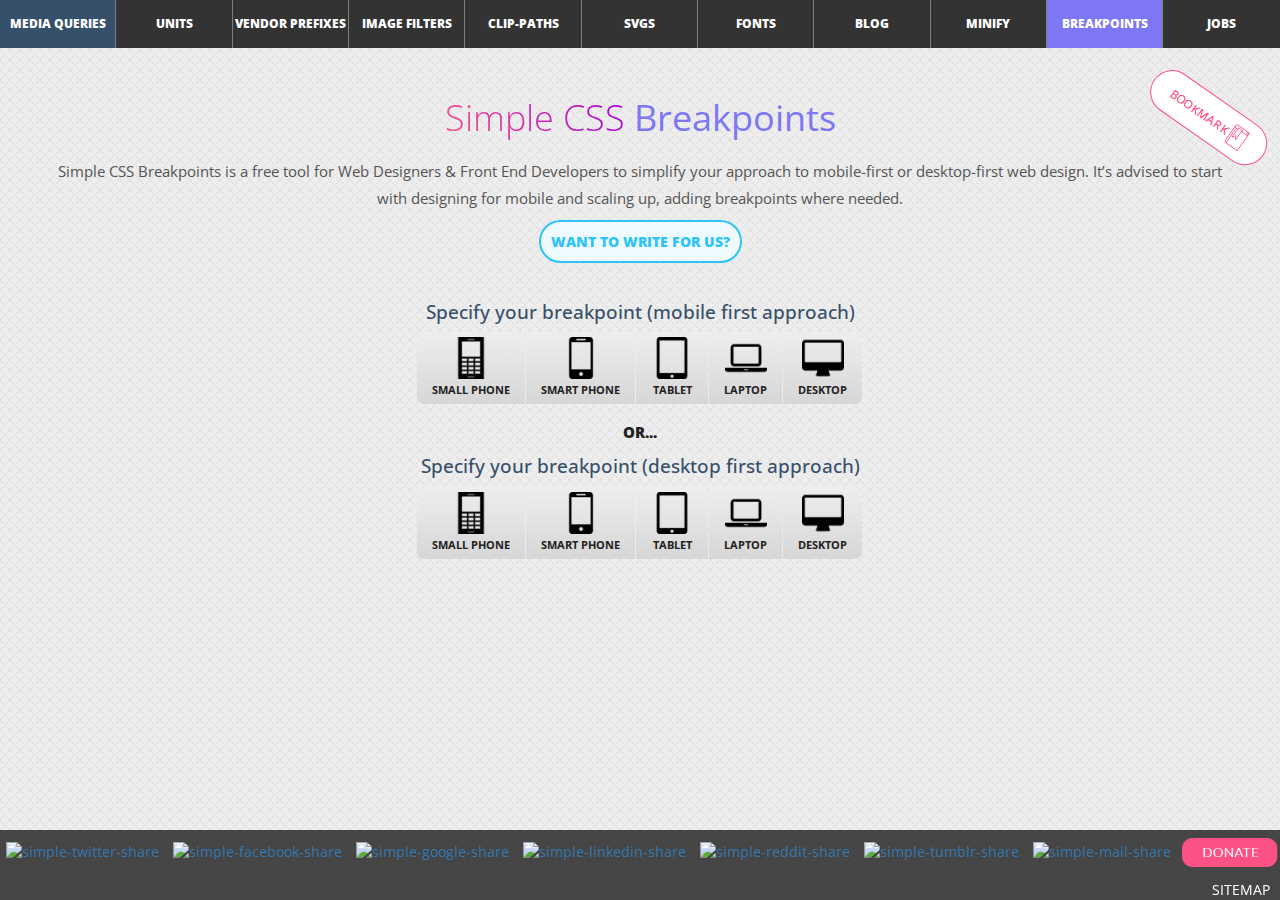
==== commit 4ad44363: "updated with latest prod version" ====
--- a/breakpoints.html
+++ b/breakpoints.html
@@ -93,7 +93,7 @@
     </p>
     <p id="simple-intro-partner">
       <a href="https://mail.google.com/mail/?view=cm&fs=1&tf=1&to=hello@simplecss.eu">
-        Contact for Advertising
+        Want to write for us?
       </a>
     </p>
 
@@ -313,10 +313,16 @@
 </footer>
 
 <script type="text/javascript">
+  
   var images = ['1.png', '2.png', '3.png', '4.png', '5.png', '6.png', '7.png', '8.png', '9.png', '10.png', '11.png', '12.png', '13.png', '15.png', '18.png' , '19.png' , '20.png' , '21.png' , '22.png' , '23.png' , '24.png' , '25.png' , '26.png' , '27.png' ];
 
  $('body').css({'background-image': 'url(img/' + images[Math.floor(Math.random() * images.length)] + ')'});
 </script>
+
+<!-- <script type="text/javascript" src="//downloads.mailchimp.com/js/signup-forms/popup/embed.js" data-dojo-config="usePlainJson: true, isDebug: false"></script><script type="text/javascript">require(["mojo/signup-forms/Loader"], function(L) { L.start({"baseUrl":"mc.us14.list-manage.com","uuid":"30eda457c7d2bec3542d6d966","lid":"67381fd6e4"}) })</script>
+
+<script type="text/javascript" src="//s3.amazonaws.com/downloads.mailchimp.com/js/signup-forms/popup/embed.js" data-dojo-config="usePlainJson: true, isDebug: false"></script><script type="text/javascript">require(["mojo/signup-forms/Loader"], function(L) { L.start({"baseUrl":"mc.us14.list-manage.com","uuid":"30eda457c7d2bec3542d6d966","lid":"67381fd6e4"}) })</script> -->
+
 <script>
 $(document).ready(function () {
       
